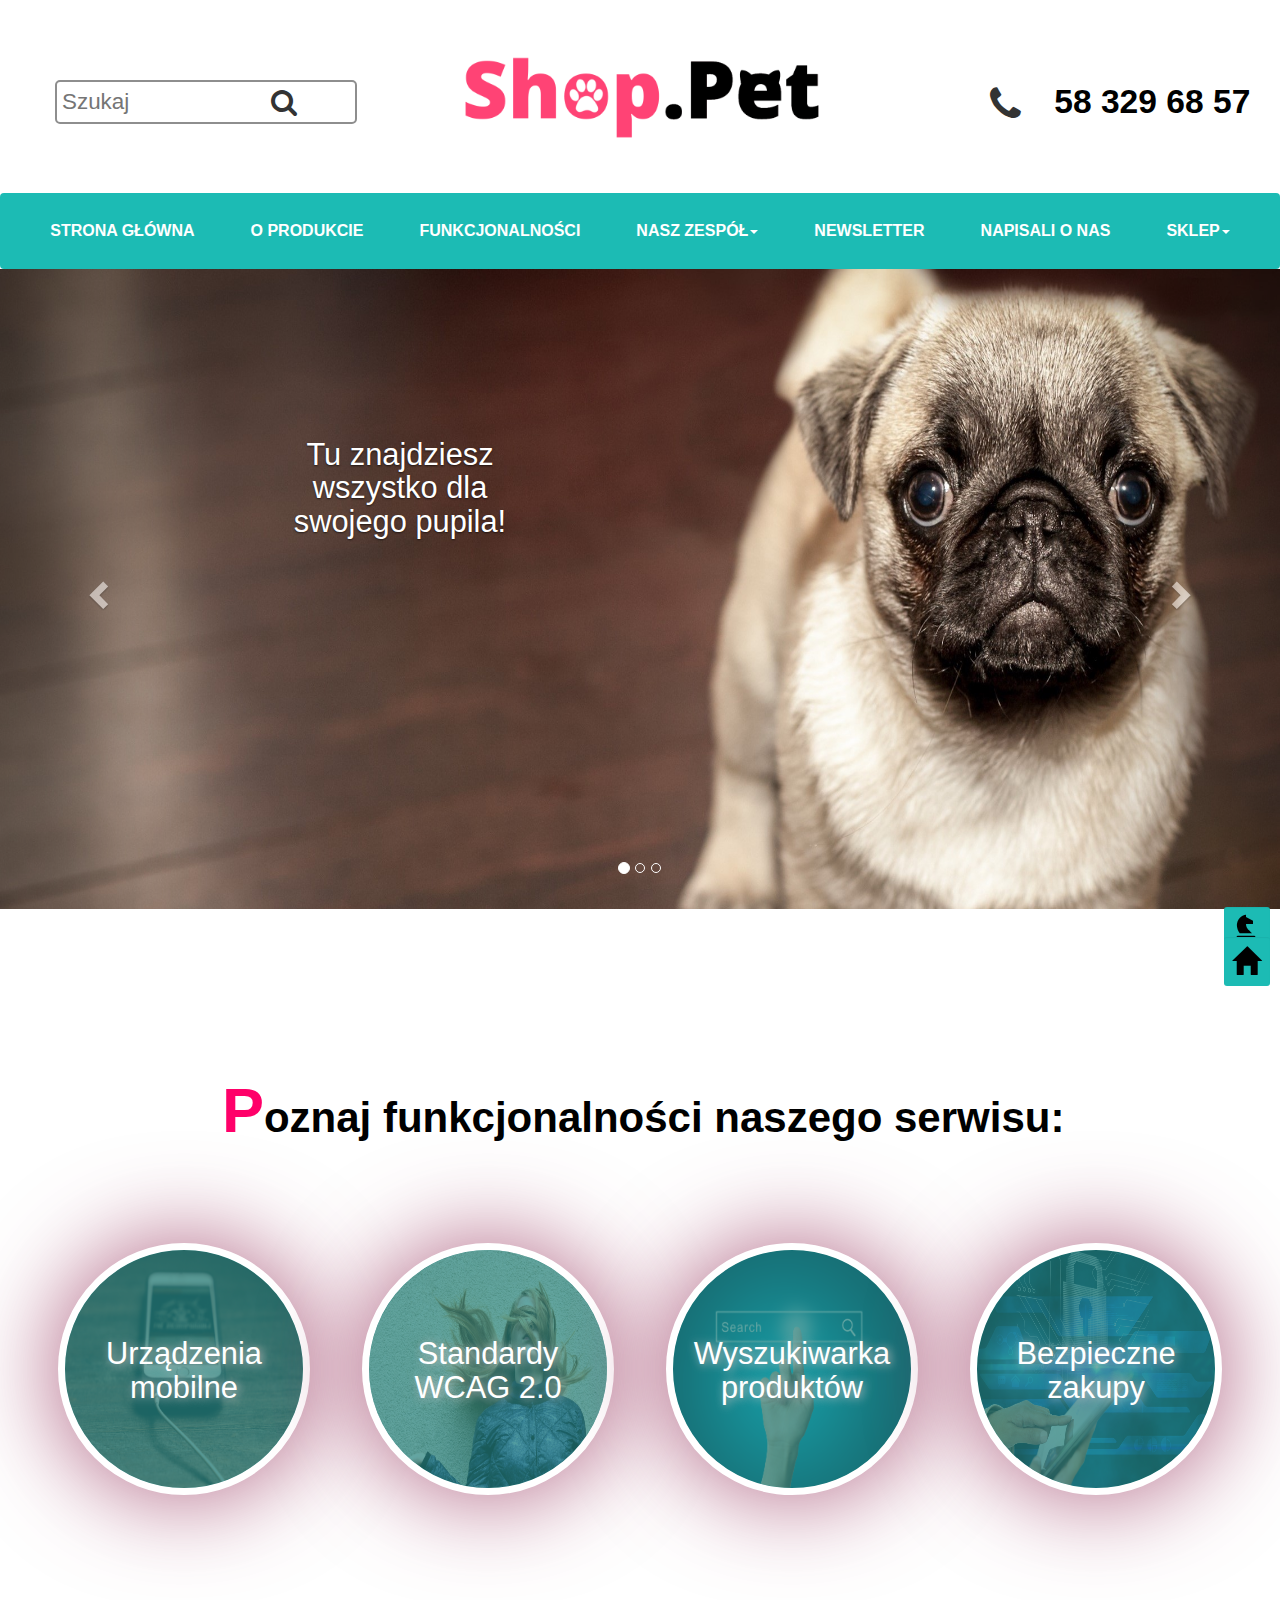
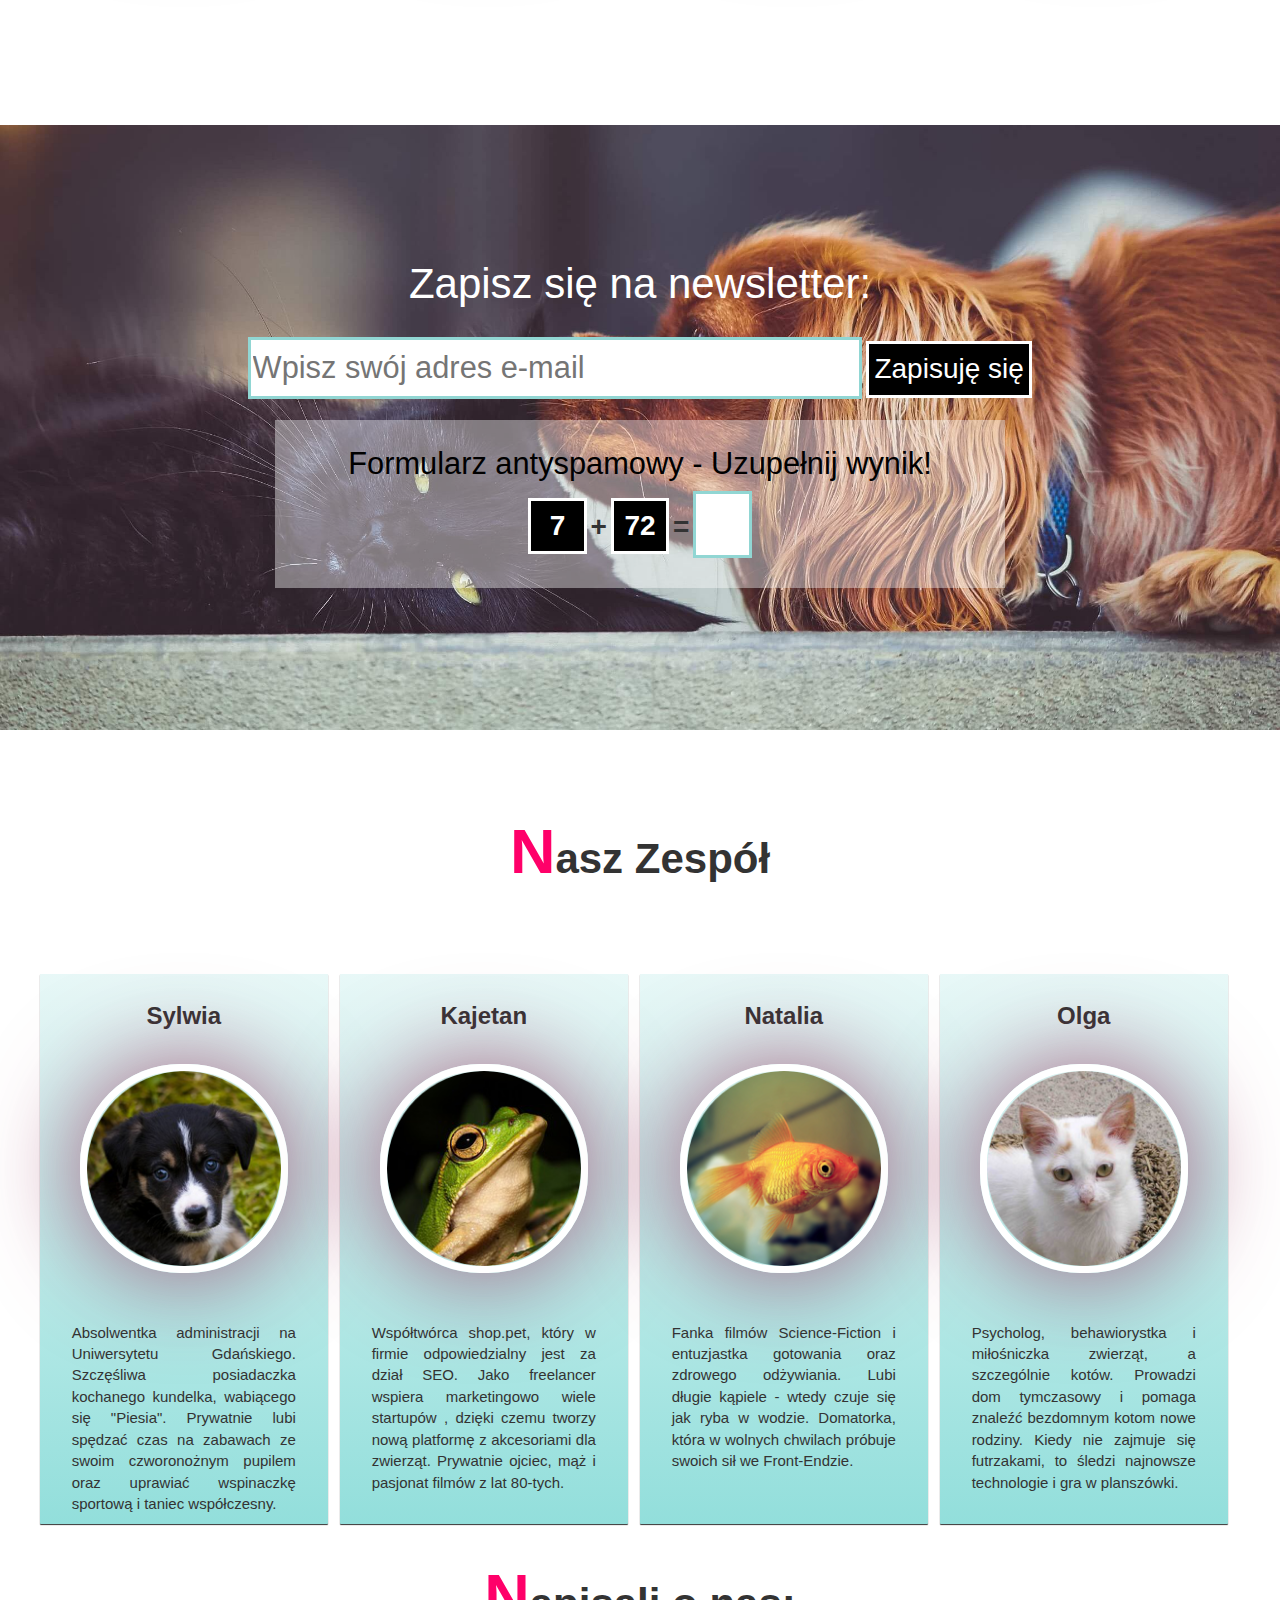
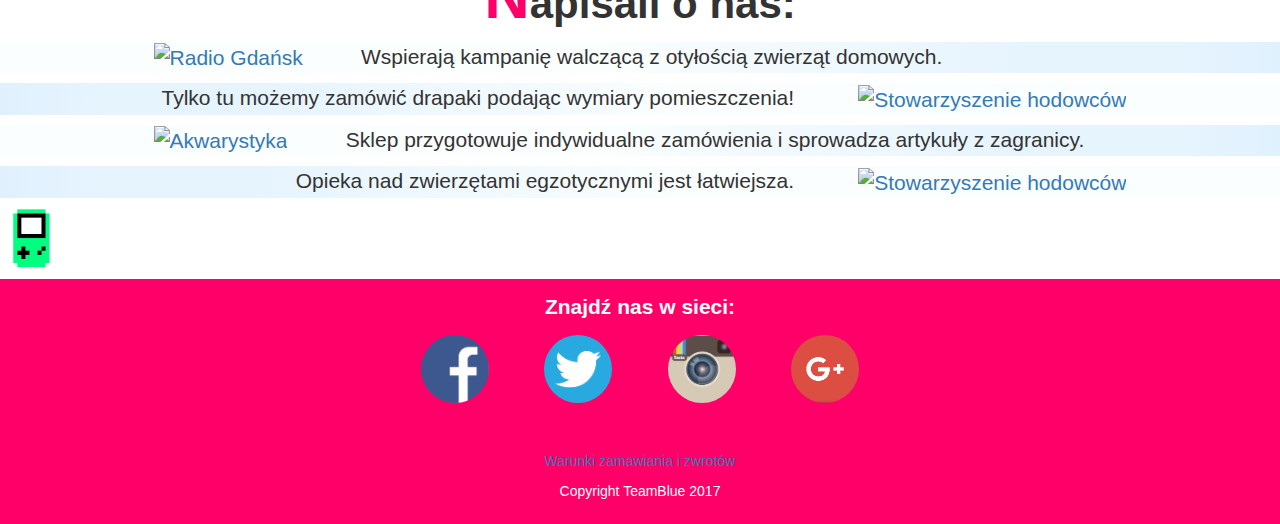
==== index.html @ be46e000 "more about animacja i css" ====
<!DOCTYPE html>
<html lang="pl">
<head>
    <meta charset="UTF-8">
    <title>Shop.pet - Wszystko dla Twojego pupila!</title>

    <link rel="stylesheet" href="https://maxcdn.bootstrapcdn.com/bootstrap/3.3.7/css/bootstrap.min.css" integrity="sha384-BVYiiSIFeK1dGmJRAkycuHAHRg32OmUcww7on3RYdg4Va+PmSTsz/K68vbdEjh4u" crossorigin="anonymous">
    <link rel="stylesheet" type="text/css" href="css/style.css">
        <link rel="stylesheet" type="text/css" href="css/font-awesome.min.css">
    <meta name="viewport" content="width=device-width, initial-scale=1" />
    <link rel="apple-touch-icon-precomposed" href="faviconapple.png">
    <link rel="icon" href="favicon.png">

    <script type="text/javascript" src="js/jquery-3.1.1.js"></script>
    <script type="text/javascript" src="js/main.js"></script>
    <script type="text/javascript" src="js/slide.js"></script>
    <script type="text/javascript" src="js/slide-white.js"></script>
    <!-- <script src="https://ajax.googleapis.com/ajax/libs/jquery/1.12.4/jquery.min.js"></script> !-->
    <script src="https://maxcdn.bootstrapcdn.com/bootstrap/3.3.7/js/bootstrap.min.js" integrity="sha384-Tc5IQib027qvyjSMfHjOMaLkfuWVxZxUPnCJA7l2mCWNIpG9mGCD8wGNIcPD7Txa" crossorigin="anonymous"></script>
    <script src="js/wilk.js"></script>

</head>
<body data-spy="scroll" data-target=".navbar" data-offset="50">




<div class="headerdiv">
    <header>
     <div class="row">
        <div class="container">

                <div class="col-md-3 text-center">



            <form id="custom-search-form">
                <div class="input-append span12">

                    <input type="text" class="search-query mac-style" placeholder="Szukaj">

                    <button type="submit" class="btn"><i class="fa fa-2x fa-search" aria-hidden="true"></i></button>

                </div>
            </form>



                            </div>

               <div class="col-md-6"><a href="#"><img src="04.png" class="img-responsive-logo"></a></div>



               <div class="phonenumber col-md-3 text-center"><i class="fa fa-phone fa-2x" aria-hidden="true"><a href="tel:583296857">58 329 68 57</a></i></div>
         </div>
     </div>

        <nav class="navbar-custom navbar navbar-default navbar-inverse" data-spy="affix" data-offset-top="197">

            <div class="navbar-header">
      <button type="button" class="navbar-toggle collapsed" data-toggle="collapse" data-target="#bs-example-navbar-collapse-1" aria-expanded="false">
        <span class="sr-only">Toggle navigation</span>
        <i class="fa fa-paw fa-2x" aria-hidden="true"></i>
      </button>

    </div>


            <div class="collapse navbar-collapse" id="bs-example-navbar-collapse-1">

                <ul class="nav navbar-nav">
                                <li><a href="index.html">Strona Główna</a></li>
                                <li class="about_us_menu"><a href="#oprodukcie">O Produkcie</a></li>
                                <li class="features_menu"><a href="#features">Funkcjonalności</a></li>
                                <li class="dropdown"><a href="#naszzespol" class="dropdown-toggle" data-toggle="dropdown" role="button" aria-haspopup="true" aria-expanded="false">Nasz Zespół<span class="caret"></span></a>
                                    <ul class="dropdown-menu">
                                        <li><a href="#sylwia">Sylwia</a></li>
                                        <li><a href="#kajetan">Kajetan</a></li>
                                        <li><a href="#natalia">Natalia</a></li>
                                        <li><a href="#olga">Olga</a></li>
                                    </ul>
                                </li>
                                <li class="newsletter_menu"><a href="#newsletter">Newsletter</a></li>
                                <li class="more_about_menu"><a href="#napisalionas">Napisali o nas</a></li>
                                <li class="dropdown" id="shop"><a href="#" class="dropdown-toggle" data-toggle="dropdown" role="button" aria-haspopup="true" aria-expanded="false">Sklep<span class="caret"></span></a>
                                    <ul class="dropdown-menu">
                                        <li><a href="">Psy</a></li>
                                        <li><a href="">Koty</a></li>
                                        <li><a href="">Ryby</a></li>
                                        <li><a href="">Ptaki</a></li>
                                        <li><a href="">Gady</a></li>
                                    </ul>
                                </li>


                </ul>
                </div>

        </nav>
        
    </header>
    </div>

     <main>
       <section id="oprodukcie">
         <div id="carousel-example-generic" class="carousel slide" data-ride="carousel">
             <!-- Indicators -->
             <ol class="carousel-indicators">
                 <li data-target="#carousel-example-generic" data-slide-to="0" class="active"></li>
                 <li data-target="#carousel-example-generic" data-slide-to="1"></li>
                 <li data-target="#carousel-example-generic" data-slide-to="2"></li>
             </ol>

             <!-- Wrapper for slides -->
             <div class="carousel-inner" role="listbox">
                 <div class="item active">
                     <img src="pug-background3.jpg" alt="zdjęcie psa" class="background_image">
                     <div class="carousel-caption">
                         <h2 class="title-short">Tu znajdziesz wszystko dla swojego pupila!</h2>
                     </div>
                 </div>
                 <div class="item">
                     <img src="background_szczeniak2.jpg" alt="zdjęcie szczeniaka" class="background_image">
                     <div class="carousel-caption">
                         <h2 class="title-short">Tu znajdziesz wszystko dla swojego pupila!</h2>
                     </div>
                 </div>
                 <div class="item">
                     <img src="background_cats3.jpg" alt="zdjęcie kota" class="background_image">
                     <div class="carousel-caption">
                         <h2 class="title-short">Tu znajdziesz wszystko dla swojego pupila!</h2>
                     </div>
                 </div>
             </div>

             <!-- Controls -->
             <a class="left carousel-control" href="#carousel-example-generic" role="button" data-slide="prev">
                 <span class="glyphicon glyphicon-chevron-left" aria-hidden="true"></span>
                 <span class="sr-only">Previous</span>
             </a>
             <a class="right carousel-control" href="#carousel-example-generic" role="button" data-slide="next">
                 <span class="glyphicon glyphicon-chevron-right" aria-hidden="true"></span>
                 <span class="sr-only">Next</span>
             </a>
         </div>
       </section>

    <section class="features" id="features">

        <h1>Poznaj funkcjonalności naszego serwisu:</h1>

        <div class="features_container">

            <div class="feature_mobile">
                <img src="mobile.jpg" alt="Urządzenia mobilne" title="Urządzenia mobilne"/>
                <h2> Urządzenia mobilne</h2>
                <i id="icon1" class="fa fa-mobile fa-3" aria-hidden="true"></i>

            </div>

            <div class="feature_wcag">
                <img src="disabled.jpg" alt="Standardy WCAG 2.0" title="Standardy WCAG 2.0"/>
                <h2>Standardy WCAG 2.0</h2>
                <i id="icon2" class="fa fa-blind fa-3" aria-hidden="true"></i>
            </div>

            <div class="feature_search">
                <img src="search.jpg" alt="Wyszukiwarka produktów" title="Wyszukiwarka produktów"/>
                <h2>Wyszukiwarka produktów</h2>
                <i id="icon3" class="fa fa-search fa-3" aria-hidden="true"></i>
            </div>

            <div class="feature_security">
                <img src="security.jpg" alt="Bezpieczne zakupy" title="Bezpieczne zakupy"/>
                <h2>Bezpieczne zakupy</h2>
                <i id="icon4" class="fa fa-lock fa-3" aria-hidden="true"></i>
            </div>

        </div>

    </section>

         <section class="newsletter" id="newsletter">
             <img src="newsletter_bg.jpg" alt="Tło Newslettera - Kot i Pies" title="Tło Newslettera - Kot i Pies"/>
             <form>
                 <h1>Zapisz się na newsletter:</h1>
                 <br />
                 <input id="email" type="email" name="user_email" title="Wpisz swój adres e-mail" placeholder="Wpisz swój adres e-mail" required>
                 <input id="submit" type="submit" value="Zapisuję się">

                 <div class="antibot">
                     <h2>Formularz antyspamowy - Uzupełnij wynik!</h2>
                     <input id="nr1" class="first_number" type="text" name="antibot_number" title="" value="">
                     <span>+</span>
                     <input id="nr2" class="second_number" type="text" name="antibot_number" title="" value="">
                     <span>=</span>
                     <input id="antibot_result" class="final_result" type="text" name="antibot_result" required>

                 </div>
             </form>
         </section>

         <article class="long_about"></article>
         <section class="about_us">
             <div class="container sylwiabox" id="naszzespol">
                 <h1>Nasz Zespół</h1>
                 <div class="sylwia" id="sylwia"><h3>Sylwia</h3>
                     <img src="piesel.png" alt="dog image">
                     <p class="team">Absolwentka administracji na Uniwersytetu Gdańskiego.
                         Szczęśliwa posiadaczka kochanego kundelka, wabiącego się "Piesia".
                         Prywatnie lubi spędzać czas na zabawach ze swoim czworonożnym pupilem oraz
                         uprawiać wspinaczkę sportową i taniec współczesny.</p>
                 </div>
                 <div class="kajetan" id="kajetan"><h3>Kajetan</h3>
                     <img src="zaber.png" alt="frog image">
                     <p class="team">Współtwórca shop.pet, który w firmie odpowiedzialny jest za dział SEO.
                         Jako freelancer wspiera marketingowo wiele startupów , dzięki czemu tworzy nową platformę z akcesoriami dla zwierząt.
                         Prywatnie ojciec, mąż i pasjonat filmów z lat 80-tych.</p>
                 </div>
                 <div class="natalia" id="natalia"><h3>Natalia</h3>
                     <img src="rybel.png" alt="fisz image">
                     <p class="team"> Fanka filmów Science-Fiction i entuzjastka gotowania oraz zdrowego odżywiania.
                         Lubi długie kąpiele - wtedy czuje się jak ryba w wodzie.
                         Domatorka, która w wolnych chwilach próbuje swoich sił we Front-Endzie.</p>
                 </div>
                 <div class="olga" id="olga"><h3>Olga</h3>
                     <img src="kotel.png" alt="cat image">
                     <p class="team">Psycholog, behawiorystka i miłośniczka zwierząt, a szczególnie kotów.
                         Prowadzi dom tymczasowy i pomaga znaleźć bezdomnym kotom nowe rodziny.
                         Kiedy nie zajmuje się futrzakami, to śledzi najnowsze technologie i gra w planszówki.</p>
                 </div>
             </div>
             </section>
         <section class="more_about" id="napisalionas">
                     <h1> Napisali o nas:</h1>
                     <div class="tabela">
                         <p class="dark-table"><a href="https://radiogdansk.pl/index.php/audycje-rg/psie-porady-w-radiu-gdansk.html" >
                                     <img src="http://imageshack.com/a/img921/2772/VCOWiP.png" alt="Radio Gdańsk" height="120" width="240" title="Mówią o nas" /></a>&nbsp;&nbsp;&nbsp;&nbsp;&nbsp;&nbsp;&nbsp;&nbsp;&nbsp;&nbsp;Wspierają kampanię walczącą z otyłością zwierząt domowych.
                         </p>
                             <p class="light-table">
                                 Tylko tu możemy zamówić drapaki podając wymiary pomieszczenia!&nbsp;&nbsp;&nbsp;&nbsp;&nbsp;&nbsp;&nbsp;&nbsp;&nbsp;&nbsp;<a href="https://www.shk.com.pl/" >
                                     <img src="http://imageshack.com/a/img921/8114/Rxt8ok.jpg" alt="Stowarzyszenie hodowców" height="140" width="140" title="Polecają nas"/></a>
                             </p>
                         <p class="dark-table">
                             <a href="http://www.akwarium.info.pl/" >
                                     <img src="http://imageshack.com/a/img924/3351/wa3QXv.jpg" alt="Akwarystyka" height="140" width="140" title="Czekają na nas" /></a>&nbsp;&nbsp;&nbsp;&nbsp;&nbsp;&nbsp;&nbsp;&nbsp;&nbsp;&nbsp;Sklep przygotowuje indywidualne zamówienia i sprowadza artykuły z zagranicy.
                             </p>
                         <p class="light-table">
                             Opieka nad zwierzętami egzotycznymi jest łatwiejsza.&nbsp;&nbsp;&nbsp;&nbsp;&nbsp;&nbsp;&nbsp;&nbsp;&nbsp;&nbsp;<a href="https://www.shk.com.pl/" >
                                     <img src="http://imageshack.com/a/img923/4493/ruXXCI.jpg" alt="Stowarzyszenie hodowców" height="120" width="220" title="Wspierają nas" /></a>
                             </p>
                     </div>
                 </section>

         <a class="gameboy" href="chooseyourpet.html">
             <img  src="gameboy.png"  /></a>
</main>
    <footer>
        <section class="footer">
            <span>Znajdź nas w sieci:</span>
        <p>
                <a href="https://www.facebook.com/infoshareacademy/?fref=ts" >
                    <img class="img-circle" src="facebook.PNG" alt="konto Facebook" height="68" width="68" title="Znajdź nas na Facebooku" /></a>
                <a href="https://twitter.com/infosharepl" >
                    <img class="img-circle" src="twitter%20(2).PNG" alt="konto Twitter" height="68" width="68" title="Znajdź nas na Twitterze" /></a>
                <a href="https://www.instagram.com/infoshareacademy/" >
                    <img class="img-circle" src="instagram.PNG" alt="konto Instagram" height="68" width="68" title="Znajdź nas na Instagramie" /></a>
                <a href="https://www.youtube.com/channel/UC5wCWXYVEXlQ8Fay9UcF7bw" >
                    <img class="img-circle" src="googleplus.png" alt="konto Google +" height="68" width="68" title="Znajdź nas na Google +" /></a>
        </p>

            <p><a href="regulamin-sklepu.pdf">Warunki zamawiania i zwrotów</a></p>
            <p> Copyright TeamBlue 2017</p>


        </section>
    </footer>
<span id="top-link-blocka" class="hidden">
    <a href="game.html" class="well well-sm">
        <i class="glyphicon glyphicon-knight"></i></a>
</span>
<span id="top-link-block" class="hidden">
    <a href="#top" class="well well-sm"  onclick="$('html,body').animate({scrollTop:0},'slow');return false;">
        <i class="glyphicon glyphicon-home"></i></a>
</span>
</body>
</html>
---- css/style.css ----
body {
    background-color: #ffffff;
    font-family: Helvetica Neue,Helvetica,Arial,sans-serif;
}

#top-link-block.affix-top {
    position: absolute; /* allows it to "slide" up into view */
    bottom: -82px; /* negative of the offset - height of link element */
    right: 10px; /* padding from the left side of the window */
}
#top-link-block.affix {
    position: fixed; /* keeps it on the bottom once in view */
    bottom: 78px; /* height of link element */
    right: 10px; /* padding from the left side of the window */
}

#top-link-blocka.affix-top {
    position: absolute; /* allows it to "slide" up into view */
    bottom: -52px; /* negative of the offset - height of link element */
    right: 10px; /* padding from the left side of the window */
}
#top-link-blocka.affix {
    position: fixed; /* keeps it on the bottom once in view */
    bottom: 138px; /* height of link element */
    right: 10px; /* padding from the left side of the window */
}

.well-sm {
    color: black;
    background-color: #1CBBB4;
    border: none;
}

.glyphicon {
    right: 1px;
    top: 4px;
}

.well-sm:hover {
    color: white;
}


/* sekcja header */
.headerdiv{
    max-width: 100%;
    width: 100%;
    margin: 0 auto;
}



img.img-responsive-logo {
    max-height: 140px;
    height: 100%;
    margin: 0px auto;
}

div.phonenumber {
    font-weight: bold;
    margin-top: 65px;
    
}

div.phonenumber i a{
    vertical-align: top;
    font-size: 1.2em;
    font-weight: bold;
    font-family: Helvetica Neue,Helvetica,Arial,sans-serif;
}


.fa-phone a {
    color: #000000;
    margin-left: 1em;
    font-size: 18px;
}

i.fa-phone:before {
    font-size: 1.4em;
}

header{
    margin-top: 20px;
}

.navbar {
    margin: 0 !important;
    z-index: 1000;
}

.navbar-default .navbar-toggle {
	border-color: #FF0069;
}

.navbar-default .navbar-toggle:hover,
.navbar-default .navbar-toggle:focus {
  background-color: #FF0069;
  
}

.navbar-custom {
    background-color:#1CBBB4;
    border: none;
    width: 100%;
    top: 0;
}

.navbar .navbar-nav {
  display: inline-block;
  float: none;
  vertical-align: top;
}

.navbar .navbar-collapse {
  text-align: center;
    padding: 0;
    margin: 0;

}

.navbar-custom .navbar-nav > li > a {
    color: #ffffff;
    font-size: 16px;
    font-weight: bold;
    padding: 1.75em;
    text-transform: uppercase;
}

.navbar-custom .navbar-nav > li > a:hover {
    color: #000000
}

ul.dropdown-menu > li > a {
    color: #ffffff;
    font-weight: bold;
    padding: 1.5em 1.7em;
    text-transform: uppercase;
}


ul.dropdown-menu > li > a:hover {
    background: none;
}

.dropdown-menu {
    background-color: #1CBBB4;
    border: none;
}

    #custom-search-form {
        margin:0;
        margin-top: 60px;
        padding: 0;
	
    }

.search-query {
    font-size: 1.6em;
}

    #custom-search-form .search-query {
	padding: 4px 5px 4px 5px;
        /* IE7-8 doesn't have border-radius, so don't indent the padding */
 
        margin-bottom: 0;
        -webkit-border-radius: 5px;
        -moz-border-radius: 5px;
        border-radius: 5px;
	border: 2px solid #8e8e8e;
        -webkit-transition: width  0.2s ease-in-out;
	-moz-transition:width  0.2s ease-in-out;
	-o-transition: width  0.2s ease-in-out;
	transition: width  0.2s ease-in-out;
	
    }
    
    @media screen and (min-width: 769px) and (max-width: 992px){
	#custom-search-form .search-query{
	    margin-left: 5%;
	}
	div.container{
	    padding-bottom: 5%;
	}
	div.phonenumber {
	    
	    margin-top: 25px;
	    
	}
	
	
    }
    
    @media screen and (max-width: 768px){
	#custom-search-form .search-query{
	    margin-left: 5%;
	}
	div.container{
	    padding-bottom: 5%;
	}
	div.phonenumber {
	    
	    margin-top: 25px;
	    
	}
        .navbar-default .navbar-nav .open .dropdown-menu>li>a {
            color: #ffffff;
        }

        .navbar-default .navbar-nav>.open>a,
        .navbar-default .navbar-nav>.open>a:focus,
        .navbar-default .navbar-nav>.open>a:hover {
            background-color: #1CBBB4;
            color: #000000;
        }

	
    }

@media screen and (min-width: 993px) and (max-width: 1199px) {

    .span12 {
        width: 220px;
    }

}

@media screen and (min-width: 769px) {
    .dropdown:hover .dropdown-menu {
        display: block;
        margin-top: 0;
    }

    .navbar-default .navbar-nav>.open>a,
    .navbar-default .navbar-nav>.open>a:focus,
    .navbar-default .navbar-nav>.open>a:hover {
        background-color: #1CBBB4;
        color: #000000;
    }
}

.input-append  {
    margin-left: 40px;
}

#custom-search-form button {
        border: 0;
        background: none;
        /** belows styles are working good */
        padding: 2px 5px 8px 5px;
        margin-top: 2px;
        position: relative;
        left: -41px;
        /* IE7-8 doesn't have border-radius, so don't indent the padding */
        margin-bottom: 2px;
        -webkit-border-radius: 3px;
        -moz-border-radius: 3px;
        border-radius: 3px;
	
    }
 
    .search-query:focus + button {
        z-index: 3;   
    }   
    .search-query:focus{
        width: 240px;
        outline: none;
    }

@media screen and (min-width: 992px) and (max-width: 1512px) {

    #custom-search-form button {
        left: 86px;
        bottom: 36px;
    }
}

@media screen and (max-width: 992px)  {

    header {
        margin-top: 0;
    }

    div.phonenumber {
        margin-bottom: 25px;
    }
}

@media screen and (min-width: 200px) and (max-width: 1200px) {

    i.fa-phone:before {
        font-size: 1.2em;
    }

    div.phonenumber i a {
        font-size: 1em;
    }

     .search-query {
         height: 1.5em;
         width: 210px;
    }

    .search-query:focus {
        height: 1.5em;
        width: 210px;
    }

    img.img-responsive-logo {
       max-width: 100%;
       height: 100%;
    }

}


@media screen and (min-width: 1200px) and (max-width: 1512px) {

    #custom-search-form button {
        left: 104px;
        bottom: 40px;
    }
}

/* poczatek sekcji short _about*/

.carousel{
    display: block;
    margin-top: auto;
    max-height: 640px;
   max-width: 100%;

}
.background_image{
    background-repeat: no-repeat;
    background-size: cover;
    background-position: center;
    max-height: 100%;
    height: 640px;
    width: 1800px;
    max-width: 100%;

}
.carousel-inner>.item>a>img, .carousel-inner>.item>img, .img-responsive, .thumbnail a>img, .thumbnail>img {
    height: 640px;
    max-height: 100%;
    width: 100%;
}

h2.title-short {
    font-family: "Trebuchet MS", Helvetica, sans-serif;
    font-style: normal;
    font-size: 2.2em;
    color: white;
    text-align: center;
    padding-right: 480px;
    margin-top: 0;
    margin-bottom: 320px;
    padding-top: 150px;
}

@media screen and (min-width: 800px) and (max-width: 1199px) {


    .carousel-inner>.item>a>img, .carousel-inner>.item>img, .img-responsive, .thumbnail a>img, .thumbnail>img {
        height: 400px;
      /*  max-height: 100%;
        width: 100%; */
    }
    h2.title-short {
        font-size: 2.2em;
        padding-right: 260px;
        margin-bottom: 180px;
    }
}

@media screen and (max-width: 799px){
    .carousel-inner>.item>a>img, .carousel-inner>.item>img, .img-responsive, .thumbnail a>img, .thumbnail>img {
        height: 300px;
    }

    h2.title-short {
        font-size: 1.6em;
        padding-right: 160px;
        margin-bottom: 120px;
    }
}

@media screen and (max-width: 480px){

    h2.title-short {
        font-size: 1.5em;
        margin-bottom: 80px;
    }
}


/* koniec sekcji  short_about */


/* CSS do klasy features */

.features {
    font-family: "Helvetica Neue",Helvetica,Arial,sans-serif;
    padding-top: 4em;
    margin: 2em 0;
    height: 760px;
}

.features_container {
    display: flex;
    flex-wrap: wrap;
    flex-direction: row;
    justify-content: center;
    align-items: center;
    margin: 2em auto;
    max-width: 95%;
    height: 19em;
}

.features h1 {
    color: black;
    text-align: center;
    font-size: 3em;
    padding: 1.5em;
    font-weight: bold;
    margin-left: 0.15em;
}

.features h2 {
    font-size: 2.2em;
    text-align: center;
    position: absolute;
    bottom: 2.4em;
    color: white;
    text-shadow: rgb(199, 197, 197) 2px 1px 10px;
    font-weight: 100;
}

#icon1, #icon2, #icon3, #icon4 {
    font-size: 8em;
    text-align: center;
    color: white;
    display: none;
    text-shadow: rgb(199, 197, 197) 2px 1px 10px;
    font-weight: 100;
    position: absolute;
    bottom: 0.65em;
}

#icon1 {
    left: 0.98em;
}

#icon2 {
    left: 0.85em;
}

#icon3 {
    left: 0.72em;
}

#icon4 {
    left: 0.85em;
}


.features > h1::first-letter {
    font-size: 150%;
    color: #FF0069;
}

.feature_mobile, .feature_wcag, .feature_search, .feature_security {
    position: relative;
    margin: 0 auto;
    text-align: center;
    width: 18em;
    height: 18em;
    background-color: #217f7b;
    border-radius: 50%;
    box-shadow: 0 0 93px 6px rgba(150, 48, 90,0.7);
    border: 0.5em solid white;
    overflow: hidden;
}

.js {
    position: relative;
    margin: 0 auto;
    text-align: center;
    width: 18em;
    height: 18em;
    background-color: #217f7b;
    border-radius: 50%;
    box-shadow: 0 0 93px 6px rgba(150, 48, 90,0.7);
    border: 0.5em solid white;
    overflow: hidden;
}

.features_container img {
    width: 17em;
    height: 17em;
    background-size: cover;
    background-position: center;
    background-repeat: no-repeat;
    border-radius: 50%;
    filter: opacity(30%);
}

@media screen and (max-width: 1092px) {

    .feature_mobile, .feature_wcag, .feature_search, .feature_security {
        margin: 2%;
    }

    .features {
        padding-top: 0.5em;
        margin: 1em 0;
    }

    .features h1 {
        padding: 0.5em;
        margin: 0;
    }
}

@media screen and (max-width: 620px) {

    .feature_mobile, .feature_wcag, .feature_search, .feature_security {
        width: 13em;
        height: 13em;
    }

    .features h1 {
        font-size: 1.8em;
    }

    .features h2 {
        font-size: 1.6em;
    }

    .features_container img {
        width: 12em;
        height: 12em;
    }

    .features {
        height: 560px;
    }

}

@media screen and (max-width: 450px) {

    .feature_mobile, .feature_wcag, .feature_search, .feature_security {
        width: 11em;
        height: 11em;
    }

    .features h1 {
        font-size: 1.8em;
    }

    .features h2 {
        font-size: 1.3em;
    }

    .features_container img {
        width: 10em;
        height: 10em;
    }

    .features {
        height: 460px;
    }

    .features_container {
        display: flex;
        flex-wrap: wrap;
        flex-direction: row;
        justify-content: center;
        align-items: center;
        margin: 0.5em auto;
        max-width: 98%;
        height: 16em;
    }

}


/* Koniec CSS do klasy features */

/* Początek sekcji o zespole*/

div.container {
    display: block;
    padding-bottom: 2%;
    width: 100%;
    max-width: 1400px;
    overflow: hidden;
    background-color: white;
    font-family:Helvetica Neue,Helvetica,Arial,sans-serif;
    text-align: center;
}
div.sylwia {
    background:linear-gradient(
            rgba(28, 187, 180, 0.1),
            rgba(28, 187, 180, 0.48));
    box-shadow: 0 1px 1px;
    border-radius: 1px;
    float: left;
    margin-left: 2%;
    margin-right: 1%;
    width:23%;
    height:550px;

}

div.kajetan {
    background:linear-gradient(
            rgba(28, 187, 180, 0.1),
            rgba(28, 187, 180, 0.48));
    box-shadow: 0 1px 1px;
    border-radius: 1px;
    float: left;
    margin-right: 1%;
    width:23%;
    height:550px;
}
div.natalia {
    background:linear-gradient(
            rgba(28, 187, 180, 0.1),
            rgba(28, 187, 180, 0.48));
    box-shadow: 0 1px 1px;
    border-radius: 1px;
    margin-right: 1%;
    float: left;
    width:23%;
    height:550px;
}
div.olga {
    background:linear-gradient(
            rgba(28, 187, 180, 0.1),
            rgba(28, 187, 180, 0.48));
    box-shadow: 0 1px 1px;
    border-radius: 1px;
    margin-right: 1%;
    float: left;
    width:23%;
    height:550px;
}

div.sylwiabox > h1 {
    font-size: 3em;
    font-style: normal;
    font-weight: bold;
    margin: 3%;
    padding: 4%;
}

div.sylwiabox > h1::first-letter {
    font-size: 150%;
    color: #FF0069;
}

div.sylwiabox p {
    margin: 15%  3% 10%;
    font-style: normal;
    font-size: 15px;
    font-weight: inherit;
    text-align: justify;
    padding: 0 8% 0 8%;
}
div.sylwiabox img {
    height: 100%;
    max-height: 209px;
    width: 100%;
    max-width: 208px;
    border-radius: 100px;
    box-shadow: 0 0 93px 5px rgba(150, 48, 90,0.7);
    border: 0.5em solid white;
    margin: 2%;
}
section.about_us h3 {
   font-weight: bold;
    margin: 10%;
}
@media screen and (min-width: 800px) and (max-width: 1199px) {
    div.sylwia, div.natalia {
        float: left;
        margin: 2%;
        width: 46%;
    }
    div.kajetan, div.olga {

        float: right;
        margin: 2%;
        width: 46%;
    }
    section.about_us h3 {
        margin: 8%;
    }
    div.sylwiabox p {
        margin: 10% 3% 10%;
    }
}
@media screen and (max-width: 799px ) {
    div.sylwia, div.olga, div.natalia, div.kajetan {
        margin-left: 0;
        float: none;
        width: 100%;
    }
    section.about_us h3 {
        padding-top: 10%;
    }
    div.sylwiabox p {
        margin: 6% 3% 5%
    }
}
/* Koniec sekci  o zespole*/

.more_about {
    text-align: center;
    table-layout: auto; width: 100%;
    font-family: "Helvetica Neue","Helvetica,Arial",sans-serif;
    font-size: 1.5em;
    margin-top: 5%
    padding: 0 8% 0 8%;
}

.more_about h1 {
    font-size: 42px;
    font-style: normal;
    font-weight: bold;
    margin-top: 1%;
    display: block;
    padding: 0 8% 0 8%;
}


.more_about > h1::first-letter {
    font-size: 150%;
    color: #FF0069;
}

.tabela {
    font-family: "Helvetica Neue","Helvetica,Arial",sans-serif;
    width: 100%
    margin-top: 1%;
    /*padding: 0 10% 0 10%;*/
}

.dark-table {
    background: linear-gradient(to right, #fafefe 47%,#e6f4fe 80%,#e6f4fe 86%,#e6f4fe 92%,#e0f1fe 100%,#dbf0ff 100%,#e0f1fe 100%);
    text-align: left;
    padding-left: 12%;
    padding-right: 12%;
    width: 100%
}
.light-table {
    background: linear-gradient(to right, #e0f1fe 0%,#dbf0ff 0%,#e0f1fe 0%,#e6f4fe 8%,#e6f4fe 14%,#e6f4fe 20%,#fafefe 53%);
    text-align: right;
    padding-right: 12%;
    padding-left: 12%;
    width: 100%
}

.come-in-r {
    transform: translateX(-2500px);
    animation: come-in 3s ease forwards;
}
.come-in-r:nth-child(odd) {
    animation-duration: 3s;
}

.come-in-l {
    transform: translateX(2500px);
    animation: come-in 3s ease forwards;
}
.come-in-l:nth-child(odd) {
    animation-duration: 3s;
}

.already-visible {
    transform: translateY(0);
    animation: none;
}

@keyframes come-in {
    to { transform: translateY(0); }
}

.footer {
    background: #FF0069;
    font-family: "Helvetica Neue","Helvetica,Arial",sans-serif;
    color: white;
    text-align: center;
    padding-top: 1%;
    padding-bottom: 1%;
    margin-top: 1%;
    margin-bottom: 0%;
    width: 100%
}
.footer span{
    font-size: 1.5em;
    text-align: center;
}
.img-circle {
    border-radius: 50%;
    margin-right: 2%;
    margin-left: 2%;
    margin-top: 1%;
    margin-bottom: 3%;
}

.gameboy img {
    height: 59px;
    width: 37px;
    margin-left: 1%;

}

/* CSS do sekcji newsletter */

.newsletter {
    position: relative;
    margin: 0 auto;
    font-family: "Helvetica Neue",Helvetica,Arial,sans-serif;
    width: 100%;

}

.newsletter img{
    display: block;
    margin: 0 auto;
    width: 100%;
    min-height: 300px;
}

.newsletter form {
    text-align: center;
    position: absolute;
    display: inline-block;
    padding-left: 10%;
    padding-right: 10%;
    width: 100%;
    height: 30%;
    bottom: 24vw;
    background-color: rgba(250, 250, 250, 0);
}

.newsletter input {
    height: 2em;
    display: inline-block;
    width: 60%;
}

.newsletter h1 {
    text-align: center;
    color: white;
    font-size: 3em;
}

.newsletter h2 {
    text-align: center;
    color: black;
    font-size: 2.2em;
}

.newsletter input#submit {
    font-size: 2em;
    background-color: black;
    border: 3px solid white;
    color: white;
    text-align: center;
    display: inline-block;
    padding: 0.2em;
    width: auto;
    height: auto;
    outline: none;
}

.newsletter input#email {
    font-size: 2.2em;
    border: 3px solid #91d6d3 ;
}

.newsletter input#email:focus {
    box-shadow: 0 0 15px #FF0069 ;
    border: 3px solid #FF0069 ;
    outline: none;
}

.antibot {
    background-color: rgba(255,255,255, 0.4);
    height: 12em;
    width: 71.2%;
    margin: 0 auto;
    margin-top: 1.5em;
    padding: 0.5em 0;
}

.antibot input[type=text] {
    font-family: Helvetica Neue,Helvetica,Arial,sans-serif;
    font-size: 2em;
    font-weight: bold;
    text-align: center;
    border: 3px solid white;
    width: 8%;
    outline: none;
    color: white;
    background-color: black;
}

.antibot input#antibot_result {
    font-size: 2.4em;
    border: 3px solid #91d6d3;
    color: black;
    background-color: white;
}

.antibot input#antibot_result:focus {
    box-shadow: 0 0 15px #FF0069 ;
    border: 3px solid #FF0069 ;
    outline: none;
    color: black;
    background-color: white;
}

span {
    font-weight: bold;
    font-size: 2em;
}

@media screen and (max-width: 1092px) {

    .newsletter form {
        bottom: 25vw;
    }

    .antibot {
        width: 80.2%;
    }
}

@media screen and (max-width: 992px) {

    .newsletter img {
      padding: 2% 0;
    }

    .newsletter form {
        width: 100%;
        padding: 0;
        bottom: 26vw;
    }

    .newsletter input {
        height: 1.6em;
    }

    .newsletter h1 {
        font-size: 2.6em;
    }

    .newsletter h2 {
        font-size: 1.8em;
    }

    .newsletter input#submit {
        font-size: 1.6em;
    }

    .newsletter input#email {
        font-size: 1.8em;
    }

    .antibot input[type=text] {
        font-size: 1.6em;
    }

    .antibot input#antibot_result {
        font-size: 2em;
    }

    span {
        font-weight: bold;
        font-size: 1.6em;
    }

    .antibot {
        height: 10em;
    }
}

@media screen and (max-width: 820px) {

    .newsletter form {
        width: 100%;
        padding: 0 2%;
        bottom: 30vw;
    }

    .newsletter h1 {
        font-size: 2.2em;
    }

}

@media screen and (max-width: 730px) {

    .newsletter img {
        padding: 2% 0;
    }

    .newsletter form {
        width: 100%;
        padding: 0;
        bottom: 29vw;
    }

    .newsletter input {
        height: 1.4em;
    }

    .newsletter h1 {
        font-size: 1.8em;
    }

    .newsletter h2 {
        font-size: 1.4em;
    }

    .newsletter input#submit {
        font-size: 1.4em;
    }

    .newsletter input#email {
        font-size: 1.6em;
    }

    .antibot input[type=text] {
        font-size: 1.4em;
    }

    .antibot input#antibot_result {
        font-size: 1.8em;
    }

    span {
        font-weight: bold;
        font-size: 1.4em;
    }

    .antibot {
        height: 8em;
    }
}

@media screen and (max-width: 660px) {

    .newsletter form {
        bottom: 30vw;
    }

}

@media screen and (max-width: 620px) {

    .newsletter form {
        height: 40%;
        bottom: 28vw;
    }
}

@media screen and (max-width: 560px) {

    .newsletter form {
        height: 40%;
        bottom: 28vw;
    }

    .antibot {
        height: 7em;
    }

    .antibot input[type=text] {
        font-size: 1.2em;
    }

    .antibot input#antibot_result {
        font-size: 1.4em;
    }
}

@media screen and (max-width: 560px) {

    .newsletter form {
        bottom: 30vw;
    }

}

@media screen and (max-width: 500px) {

    .newsletter form {
        bottom: 32vw;
    }

    .antibot {
        height: 7em;
    }

    .antibot input[type=text] {
        font-size: 1.2em;
    }

    .antibot input#antibot_result {
        font-size: 1.4em;
    }

    .newsletter h2 {
        font-size: 1.3em;
    }
}

@media screen and (max-width: 460px) {

    .newsletter form {
        height: 40%;
        bottom: 36.5vw;
    }

    .antibot {
        height: 8em;
    }

}

@media screen and (max-width: 420px) {

    .newsletter form {
        height: 40%;
        bottom: 40vw;
    }

    .antibot {
        height: 8em;
    }

}

@media screen and (max-width: 390px) {

    .newsletter form {
        height: 40%;
        bottom: 45vw;
    }

}

/* Koniec CSS do sekcji newsletter */
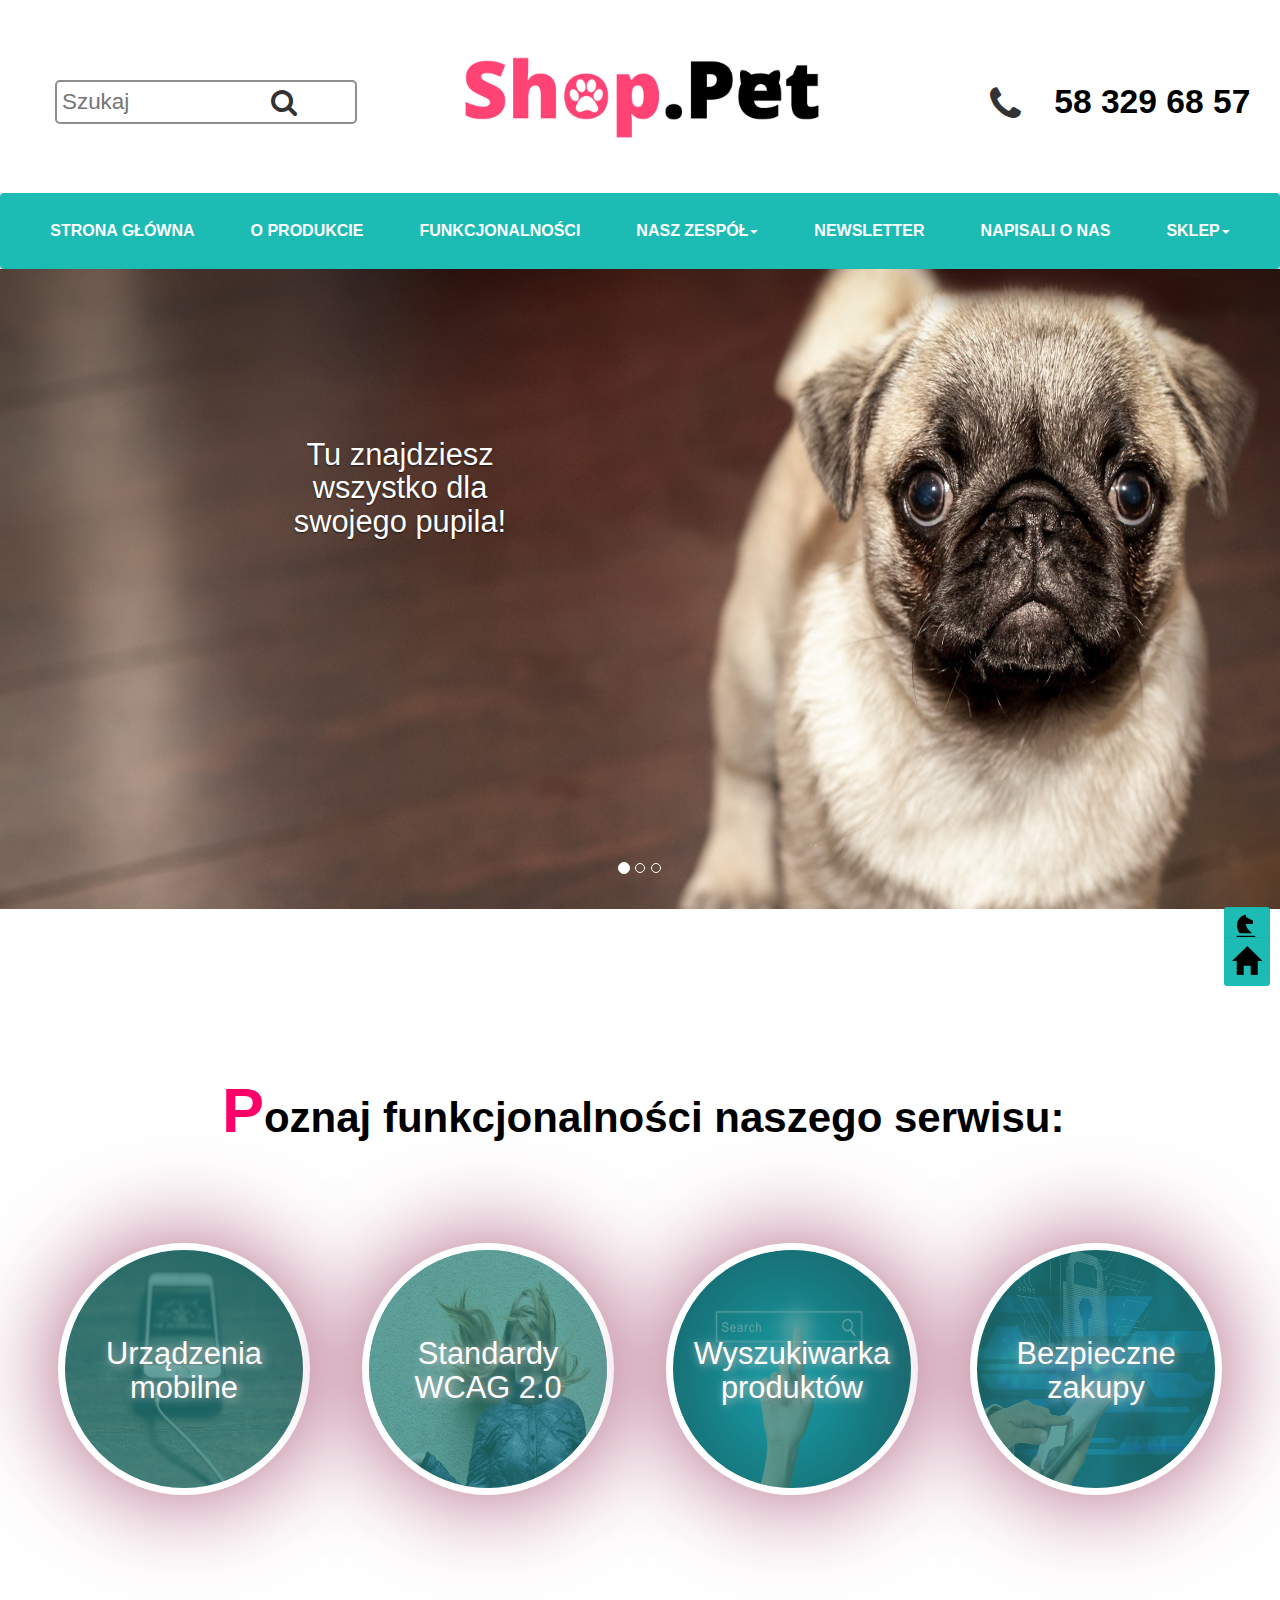
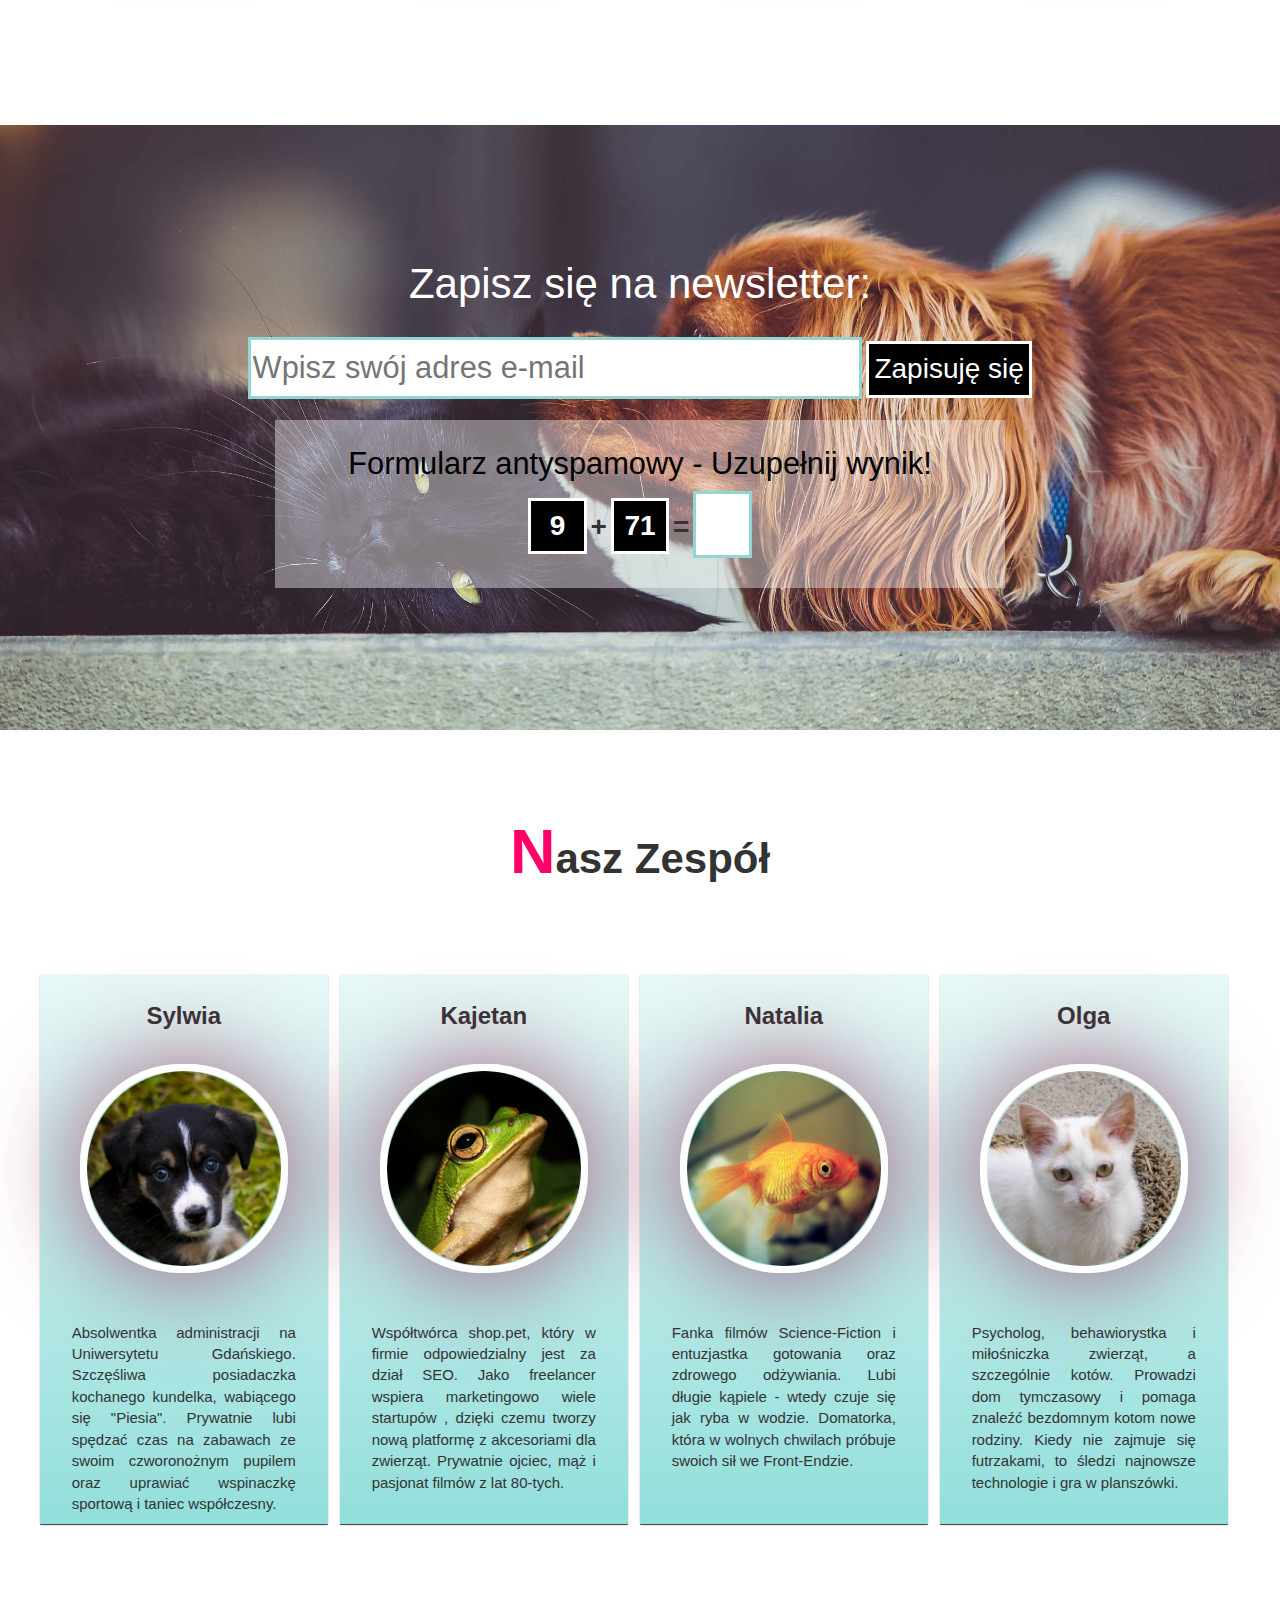
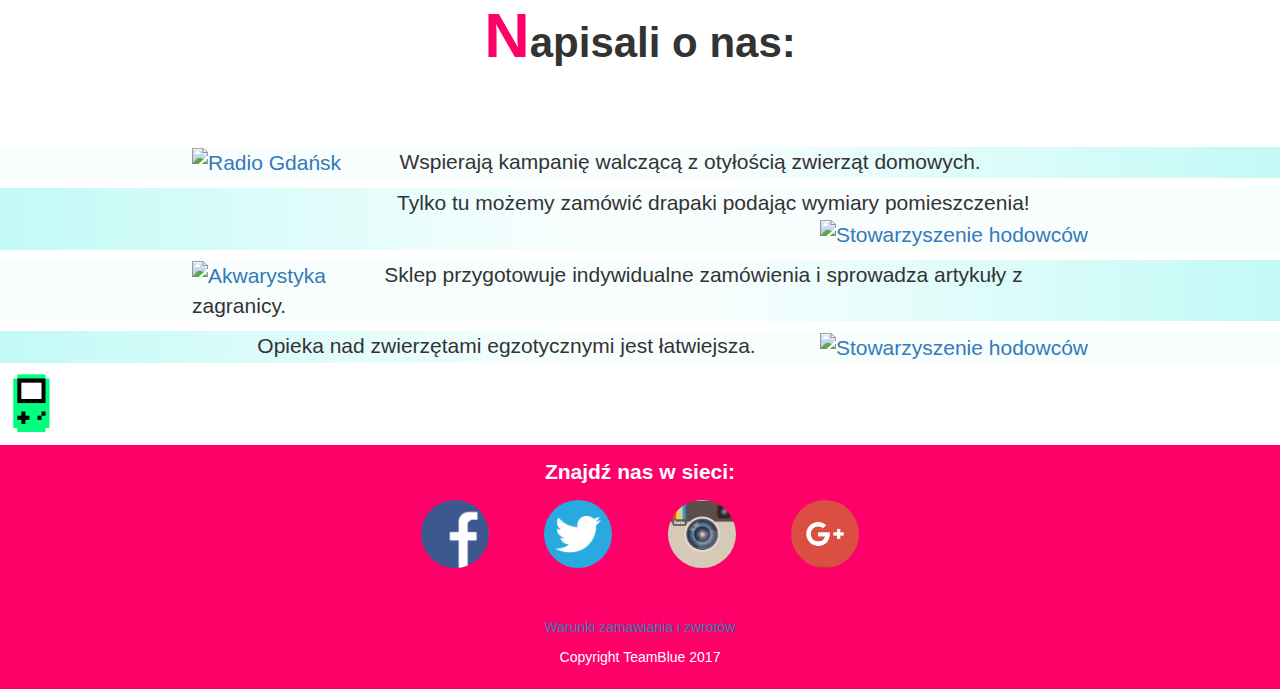
==== commit 10fdc1e6: "wykomentowanie nie potrzebych strzałek w caruzeli" ====
--- a/index.html
+++ b/index.html
@@ -135,14 +135,14 @@
              </div>
 
              <!-- Controls -->
-             <a class="left carousel-control" href="#carousel-example-generic" role="button" data-slide="prev">
+            <!-- <a class="left carousel-control" href="#carousel-example-generic" role="button" data-slide="prev">
                  <span class="glyphicon glyphicon-chevron-left" aria-hidden="true"></span>
                  <span class="sr-only">Previous</span>
              </a>
              <a class="right carousel-control" href="#carousel-example-generic" role="button" data-slide="next">
                  <span class="glyphicon glyphicon-chevron-right" aria-hidden="true"></span>
                  <span class="sr-only">Next</span>
-             </a>
+             </a> -->
          </div>
        </section>
 
--- a/css/style.css
+++ b/css/style.css
@@ -723,17 +723,16 @@
     table-layout: auto; width: 100%;
     font-family: "Helvetica Neue","Helvetica,Arial",sans-serif;
     font-size: 1.5em;
-    margin-top: 5%
-    padding: 0 8% 0 8%;
+    /*padding: 0 8% 0 8%;*/
 }
 
 .more_about h1 {
     font-size: 42px;
     font-style: normal;
     font-weight: bold;
-    margin-top: 1%;
+    margin: 4% 0;
     display: block;
-    padding: 0 8% 0 8%;
+    padding: 0 8% 2% 8%;
 }
 
 
@@ -744,24 +743,24 @@
 
 .tabela {
     font-family: "Helvetica Neue","Helvetica,Arial",sans-serif;
-    width: 100%
+    width: 100%;
     margin-top: 1%;
     /*padding: 0 10% 0 10%;*/
 }
 
 .dark-table {
-    background: linear-gradient(to right, #fafefe 47%,#e6f4fe 80%,#e6f4fe 86%,#e6f4fe 92%,#e0f1fe 100%,#dbf0ff 100%,#e0f1fe 100%);
+    background: linear-gradient(to right, #f8fefe 55%,#c2faf6 100%);
     text-align: left;
-    padding-left: 12%;
-    padding-right: 12%;
-    width: 100%
+    padding-left: 15%;
+    padding-right: 15%;
+    width: 100%;
 }
 .light-table {
-    background: linear-gradient(to right, #e0f1fe 0%,#dbf0ff 0%,#e0f1fe 0%,#e6f4fe 8%,#e6f4fe 14%,#e6f4fe 20%,#fafefe 53%);
+    background: linear-gradient(to right, #c2faf6 0%,#f8fefe 45%);
     text-align: right;
-    padding-right: 12%;
-    padding-left: 12%;
-    width: 100%
+    padding-right: 15%;
+    padding-left: 15%;
+    width: 100%;
 }
 
 .come-in-r {
@@ -818,6 +817,7 @@
     margin-left: 1%;
 
 }
+
 
 /* CSS do sekcji newsletter */
 
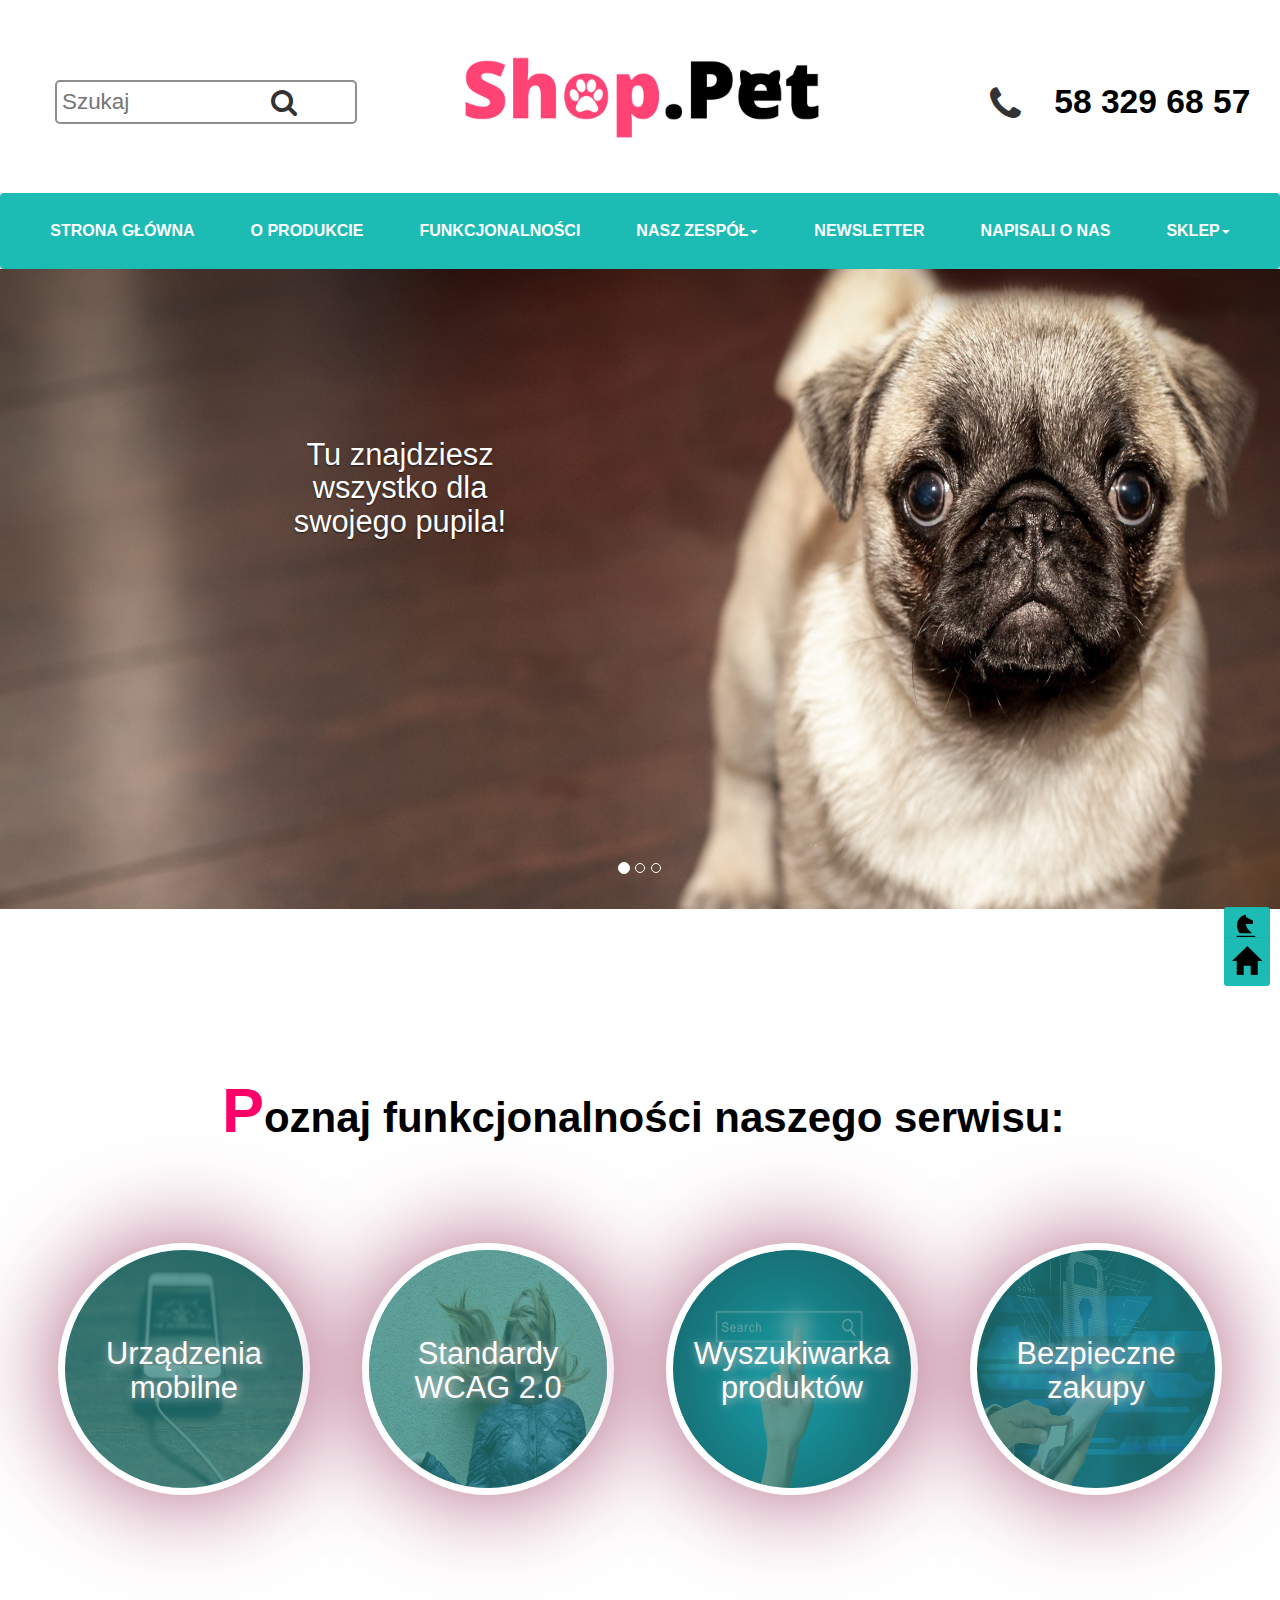
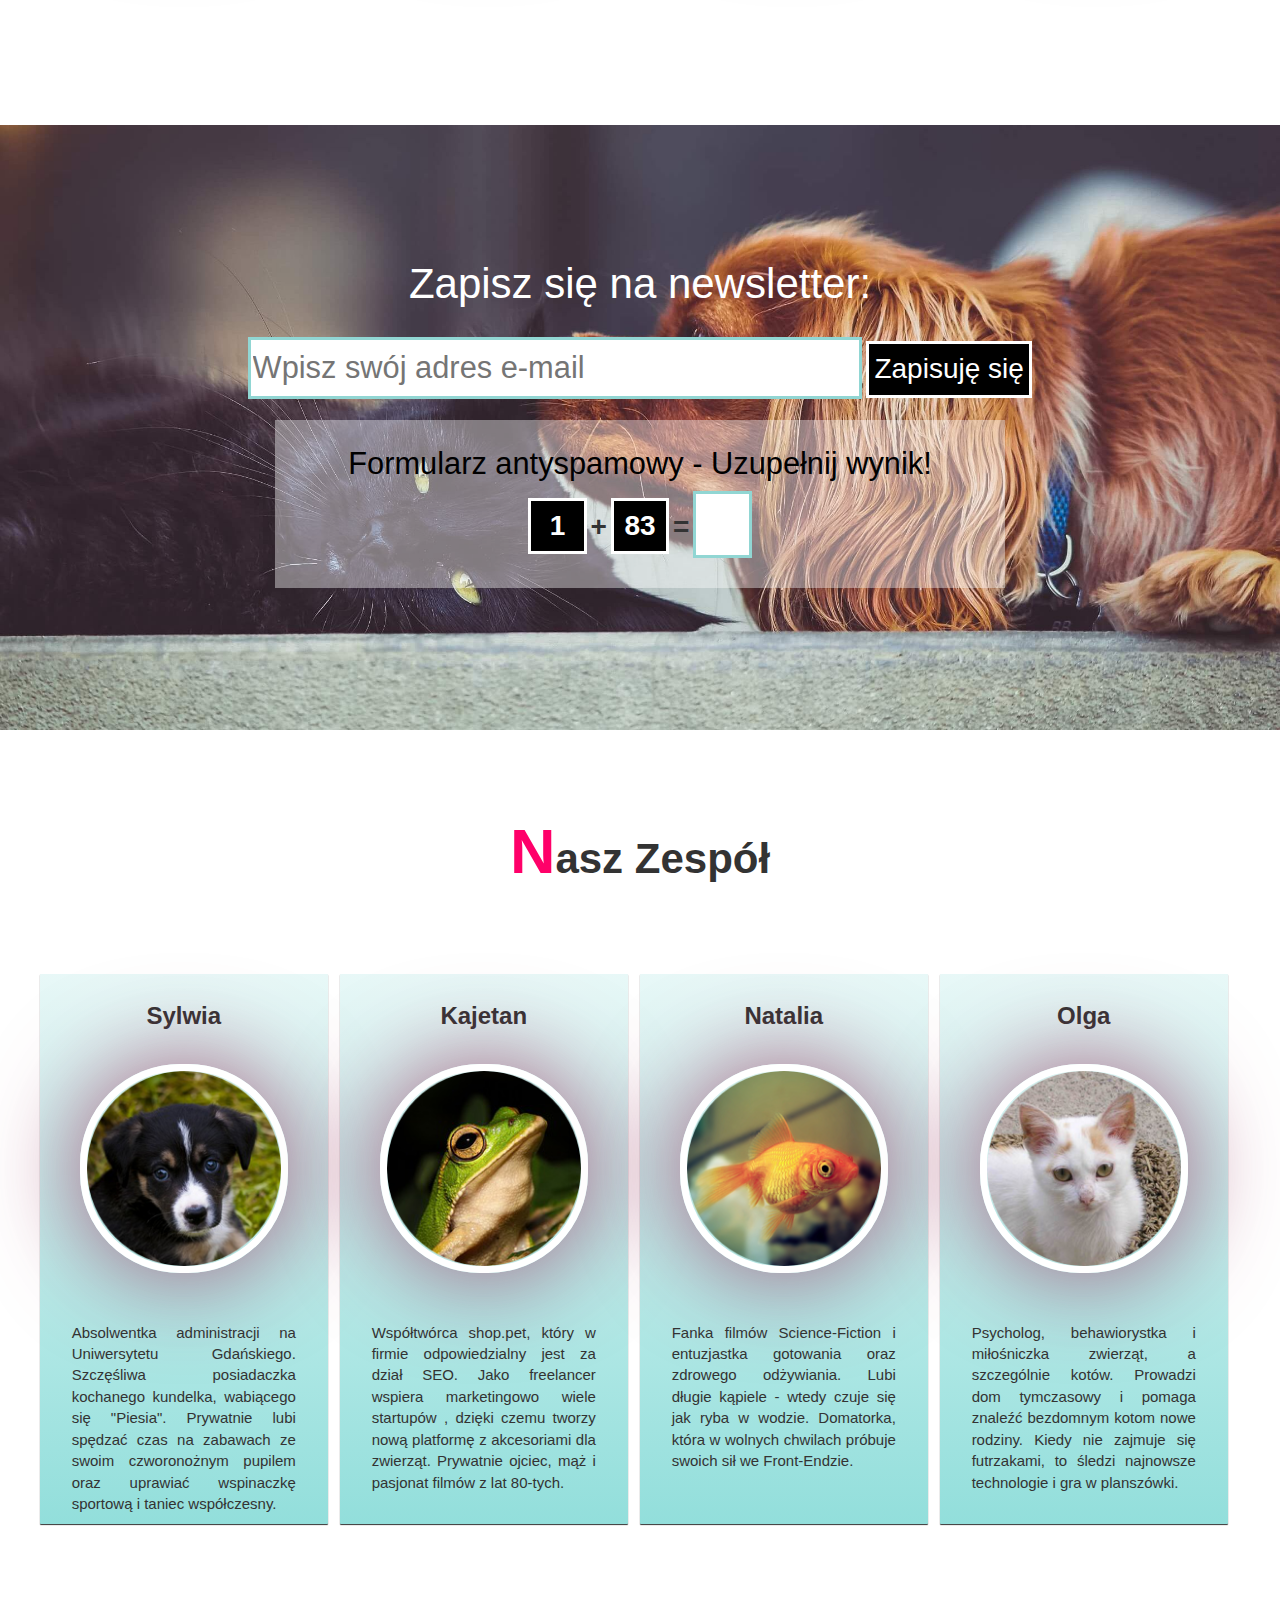
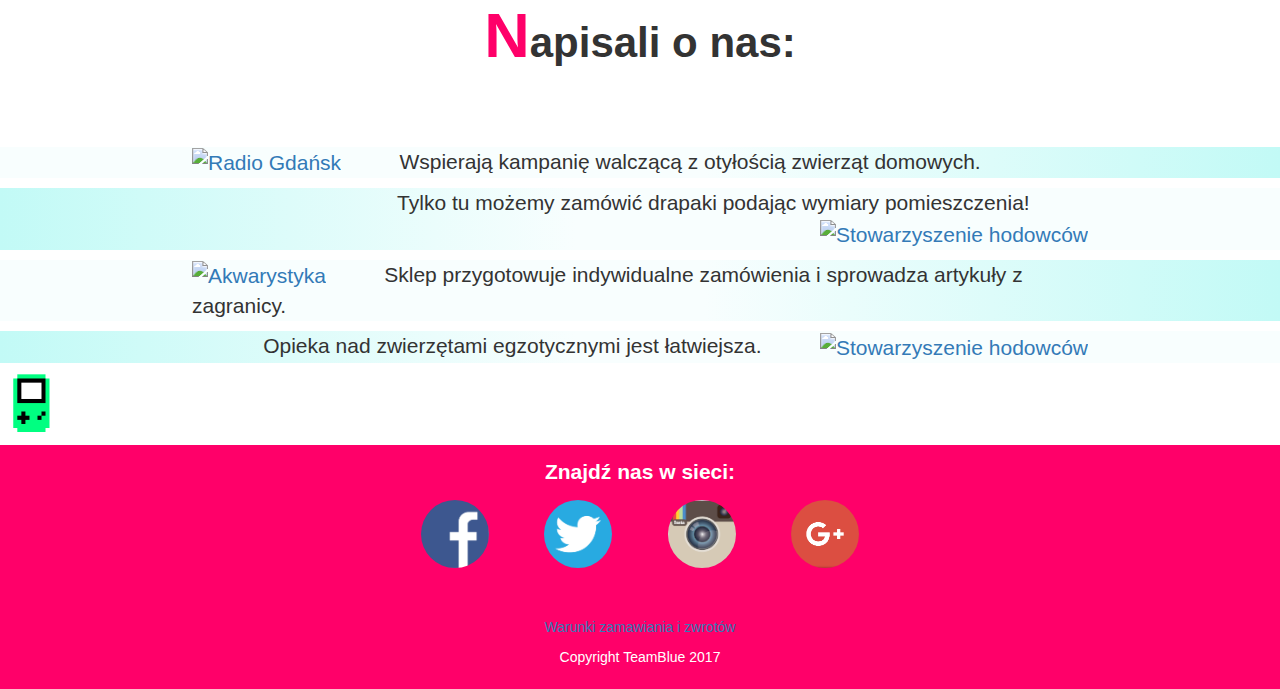
==== commit 8f0fdade: "naprawione podkreślniki w more about" ====
--- a/index.html
+++ b/index.html
@@ -239,16 +239,14 @@
                                      <img src="http://imageshack.com/a/img921/2772/VCOWiP.png" alt="Radio Gdańsk" height="120" width="240" title="Mówią o nas" /></a>&nbsp;&nbsp;&nbsp;&nbsp;&nbsp;&nbsp;&nbsp;&nbsp;&nbsp;&nbsp;Wspierają kampanię walczącą z otyłością zwierząt domowych.
                          </p>
                              <p class="light-table">
-                                 Tylko tu możemy zamówić drapaki podając wymiary pomieszczenia!&nbsp;&nbsp;&nbsp;&nbsp;&nbsp;&nbsp;&nbsp;&nbsp;&nbsp;&nbsp;<a href="https://www.shk.com.pl/" >
-                                     <img src="http://imageshack.com/a/img921/8114/Rxt8ok.jpg" alt="Stowarzyszenie hodowców" height="140" width="140" title="Polecają nas"/></a>
+                                 Tylko tu możemy zamówić drapaki podając wymiary pomieszczenia!&nbsp;&nbsp;&nbsp;&nbsp;&nbsp;&nbsp;&nbsp;&nbsp;&nbsp;&nbsp;<a href="https://www.shk.com.pl/" ><img src="http://imageshack.com/a/img921/8114/Rxt8ok.jpg" alt="Stowarzyszenie hodowców" height="140" width="140" title="Polecają nas"/></a>
                              </p>
                          <p class="dark-table">
                              <a href="http://www.akwarium.info.pl/" >
                                      <img src="http://imageshack.com/a/img924/3351/wa3QXv.jpg" alt="Akwarystyka" height="140" width="140" title="Czekają na nas" /></a>&nbsp;&nbsp;&nbsp;&nbsp;&nbsp;&nbsp;&nbsp;&nbsp;&nbsp;&nbsp;Sklep przygotowuje indywidualne zamówienia i sprowadza artykuły z zagranicy.
                              </p>
                          <p class="light-table">
-                             Opieka nad zwierzętami egzotycznymi jest łatwiejsza.&nbsp;&nbsp;&nbsp;&nbsp;&nbsp;&nbsp;&nbsp;&nbsp;&nbsp;&nbsp;<a href="https://www.shk.com.pl/" >
-                                     <img src="http://imageshack.com/a/img923/4493/ruXXCI.jpg" alt="Stowarzyszenie hodowców" height="120" width="220" title="Wspierają nas" /></a>
+                             Opieka nad zwierzętami egzotycznymi jest łatwiejsza.&nbsp;&nbsp;&nbsp;&nbsp;&nbsp;&nbsp;&nbsp;&nbsp;&nbsp;&nbsp;<a href="https://www.shk.com.pl/" ><img src="http://imageshack.com/a/img923/4493/ruXXCI.jpg" alt="Stowarzyszenie hodowców" height="120" width="220" title="Wspierają nas" /></a>
                              </p>
                      </div>
                  </section>
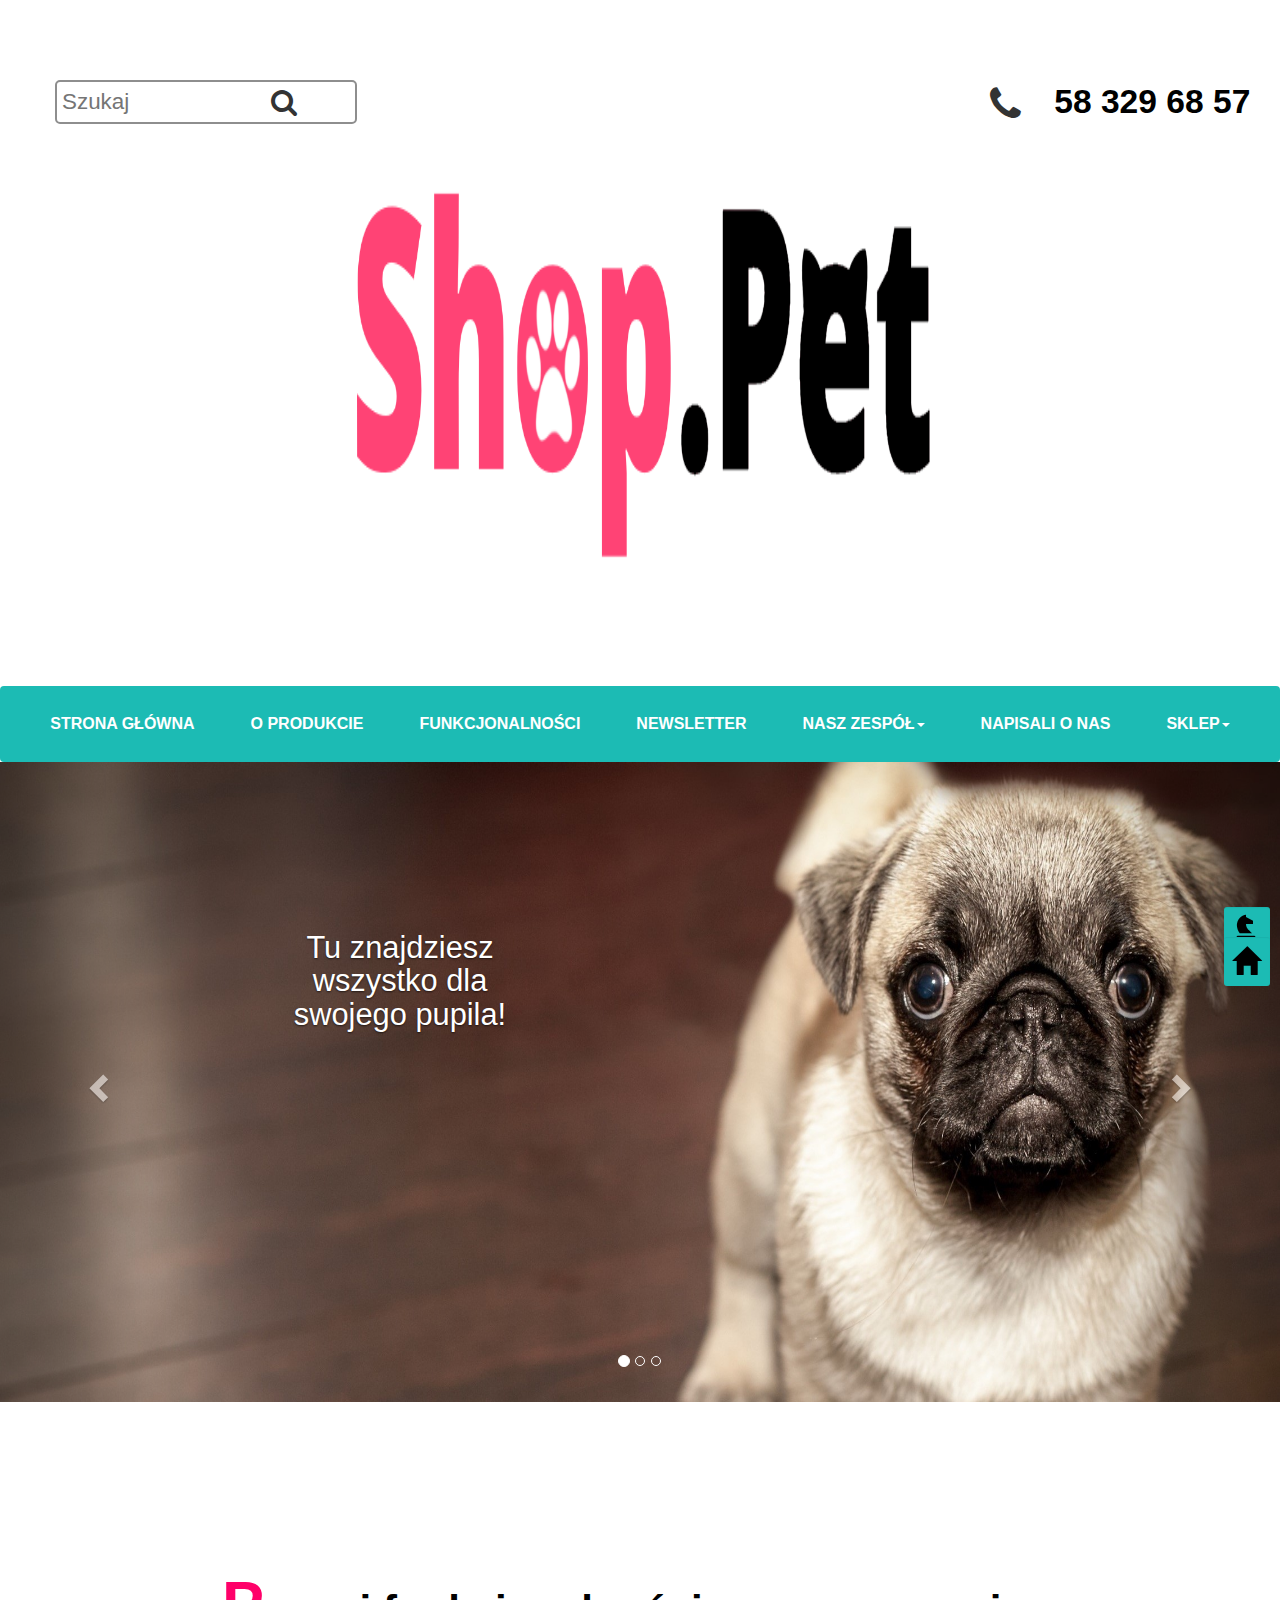
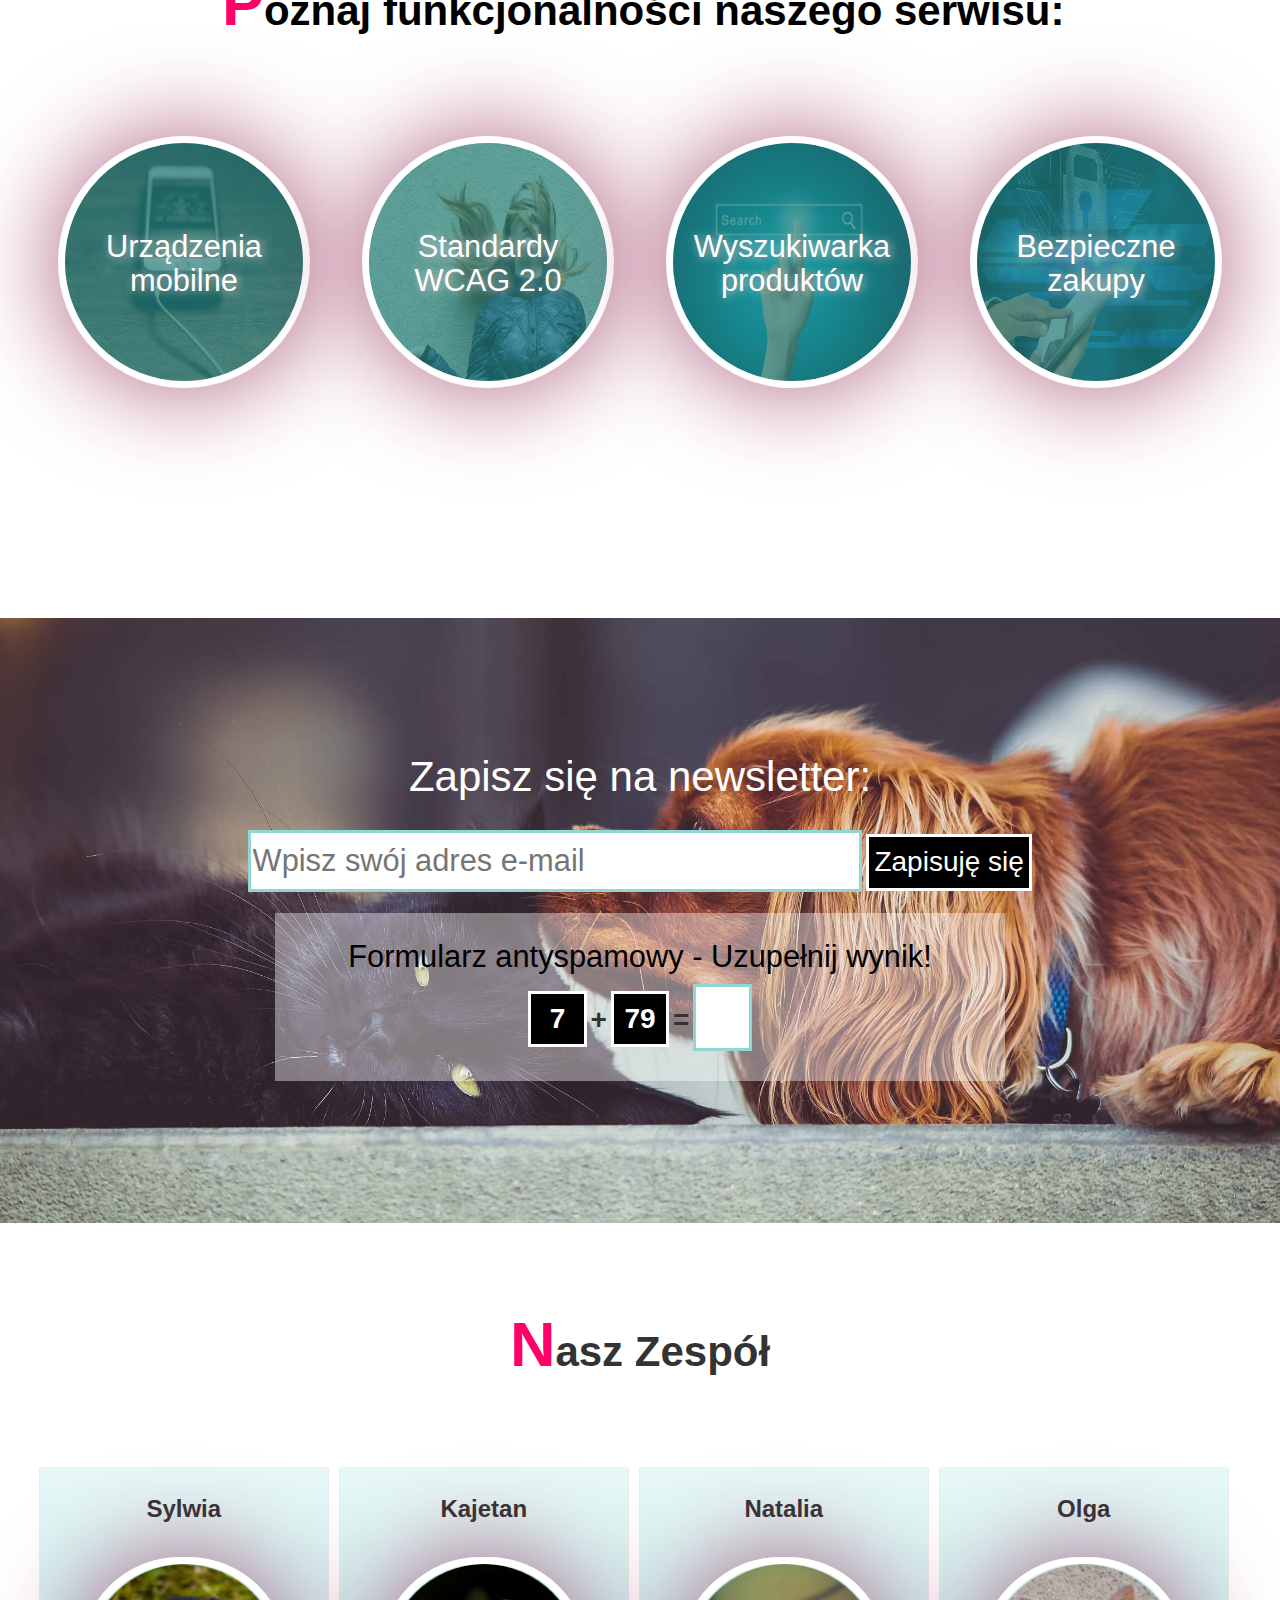
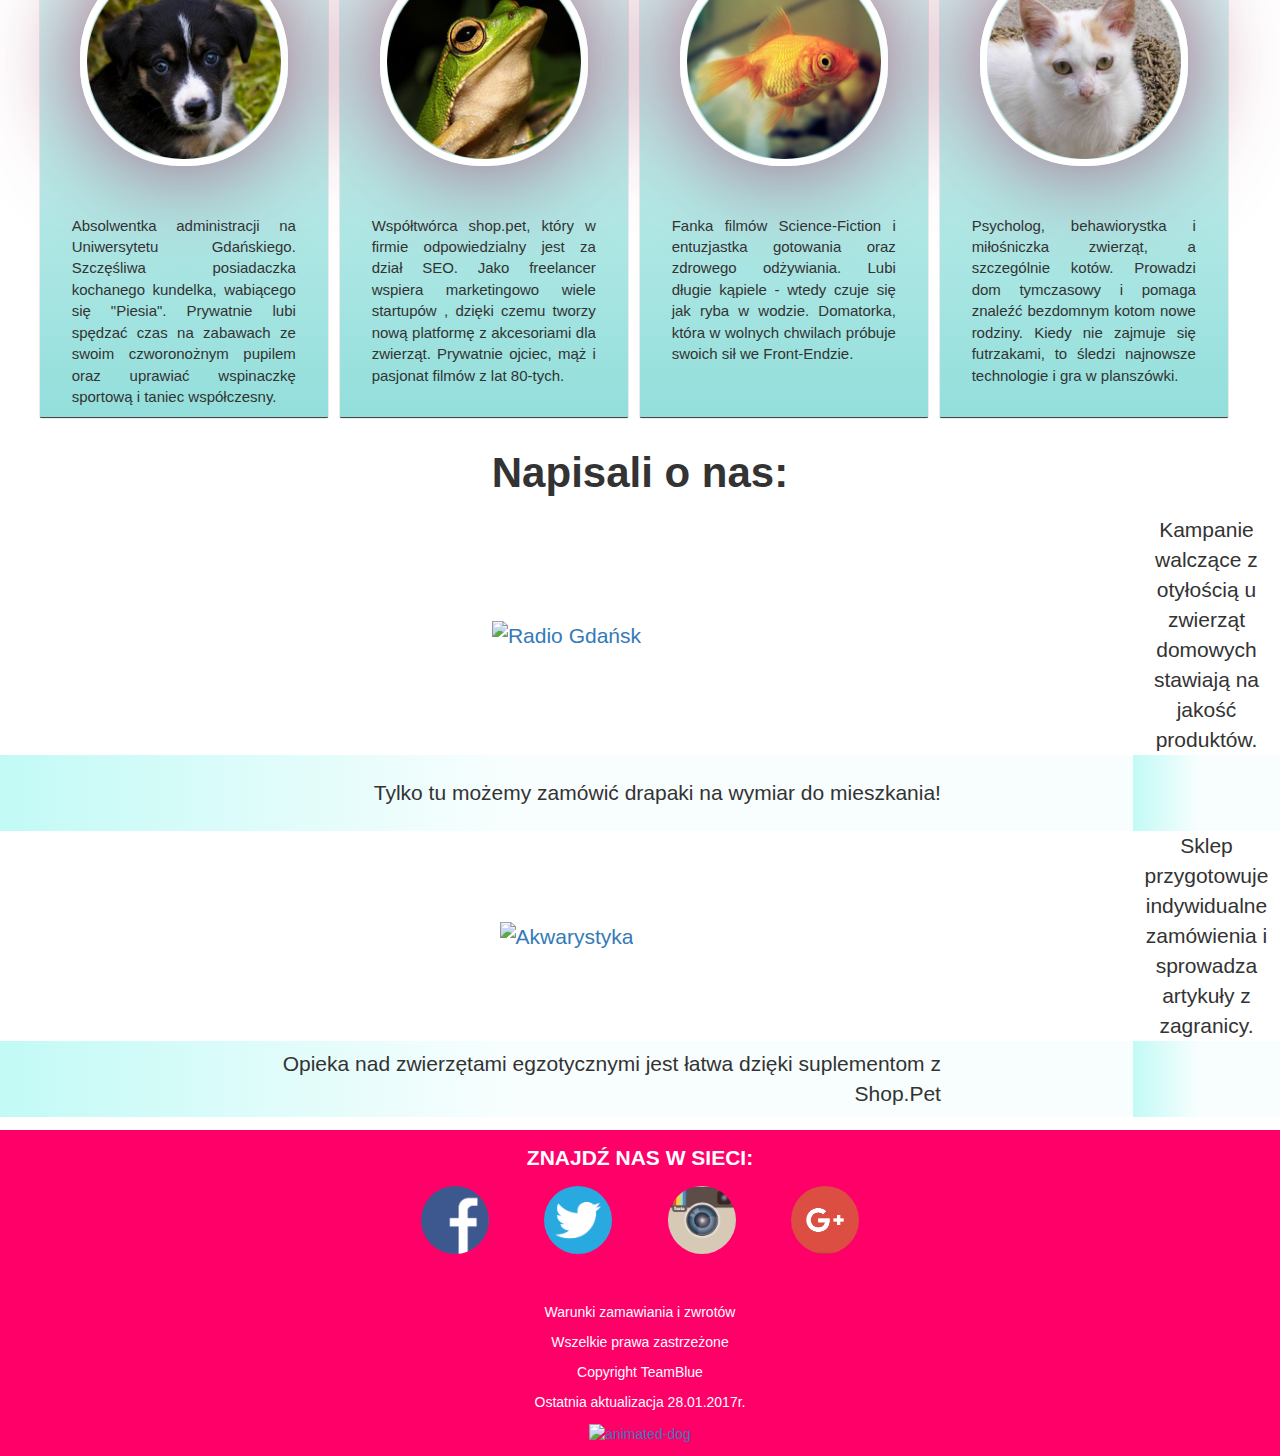
==== commit d58ad2f4: "poprawa kolejności menu" ====
--- a/index.html
+++ b/index.html
@@ -13,8 +13,6 @@
 
     <script type="text/javascript" src="js/jquery-3.1.1.js"></script>
     <script type="text/javascript" src="js/main.js"></script>
-    <script type="text/javascript" src="js/slide.js"></script>
-    <script type="text/javascript" src="js/slide-white.js"></script>
     <!-- <script src="https://ajax.googleapis.com/ajax/libs/jquery/1.12.4/jquery.min.js"></script> !-->
     <script src="https://maxcdn.bootstrapcdn.com/bootstrap/3.3.7/js/bootstrap.min.js" integrity="sha384-Tc5IQib027qvyjSMfHjOMaLkfuWVxZxUPnCJA7l2mCWNIpG9mGCD8wGNIcPD7Txa" crossorigin="anonymous"></script>
     <script src="js/wilk.js"></script>
@@ -48,7 +46,7 @@
 
                             </div>
 
-               <div class="col-md-6"><a href="#"><img src="04.png" class="img-responsive-logo"></a></div>
+               <div class="col-md-6"><a href="#"><img src="04.png" class="img-responsive logo"></a></div>
 
 
 
@@ -71,8 +69,9 @@
 
                 <ul class="nav navbar-nav">
                                 <li><a href="index.html">Strona Główna</a></li>
-                                <li class="about_us_menu"><a href="#oprodukcie">O Produkcie</a></li>
-                                <li class="features_menu"><a href="#features">Funkcjonalności</a></li>
+                                <li><a href="#oprodukcie">O Produkcie</a></li>
+                                <li><a href="#features">Funkcjonalności</a></li>
+                                <li><a href="#newsletter">Newsletter</a></li>
                                 <li class="dropdown"><a href="#naszzespol" class="dropdown-toggle" data-toggle="dropdown" role="button" aria-haspopup="true" aria-expanded="false">Nasz Zespół<span class="caret"></span></a>
                                     <ul class="dropdown-menu">
                                         <li><a href="#sylwia">Sylwia</a></li>
@@ -81,9 +80,8 @@
                                         <li><a href="#olga">Olga</a></li>
                                     </ul>
                                 </li>
-                                <li class="newsletter_menu"><a href="#newsletter">Newsletter</a></li>
-                                <li class="more_about_menu"><a href="#napisalionas">Napisali o nas</a></li>
-                                <li class="dropdown" id="shop"><a href="#" class="dropdown-toggle" data-toggle="dropdown" role="button" aria-haspopup="true" aria-expanded="false">Sklep<span class="caret"></span></a>
+                                <li><a href="#napisalionas">Napisali o nas</a></li>
+                                <li class="dropdown"><a href="#" class="dropdown-toggle" data-toggle="dropdown" role="button" aria-haspopup="true" aria-expanded="false">Sklep<span class="caret"></span></a>
                                     <ul class="dropdown-menu">
                                         <li><a href="">Psy</a></li>
                                         <li><a href="">Koty</a></li>
@@ -135,14 +133,14 @@
              </div>
 
              <!-- Controls -->
-            <!-- <a class="left carousel-control" href="#carousel-example-generic" role="button" data-slide="prev">
+             <a class="left carousel-control" href="#carousel-example-generic" role="button" data-slide="prev">
                  <span class="glyphicon glyphicon-chevron-left" aria-hidden="true"></span>
                  <span class="sr-only">Previous</span>
              </a>
              <a class="right carousel-control" href="#carousel-example-generic" role="button" data-slide="next">
                  <span class="glyphicon glyphicon-chevron-right" aria-hidden="true"></span>
                  <span class="sr-only">Next</span>
-             </a> -->
+             </a>
          </div>
        </section>
 
@@ -232,31 +230,39 @@
                  </div>
              </div>
              </section>
-         <section class="more_about" id="napisalionas">
-                     <h1> Napisali o nas:</h1>
-                     <div class="tabela">
-                         <p class="dark-table"><a href="https://radiogdansk.pl/index.php/audycje-rg/psie-porady-w-radiu-gdansk.html" >
-                                     <img src="http://imageshack.com/a/img921/2772/VCOWiP.png" alt="Radio Gdańsk" height="120" width="240" title="Mówią o nas" /></a>&nbsp;&nbsp;&nbsp;&nbsp;&nbsp;&nbsp;&nbsp;&nbsp;&nbsp;&nbsp;Wspierają kampanię walczącą z otyłością zwierząt domowych.
-                         </p>
-                             <p class="light-table">
-                                 Tylko tu możemy zamówić drapaki podając wymiary pomieszczenia!&nbsp;&nbsp;&nbsp;&nbsp;&nbsp;&nbsp;&nbsp;&nbsp;&nbsp;&nbsp;<a href="https://www.shk.com.pl/" ><img src="http://imageshack.com/a/img921/8114/Rxt8ok.jpg" alt="Stowarzyszenie hodowców" height="140" width="140" title="Polecają nas"/></a>
-                             </p>
-                         <p class="dark-table">
+                 <section class="more_about" id="napisalionas">
+                     <span> Napisali o nas:</span>
+                     <table class="tabela">
+                         <tbody>
+                         <tr><td>
+                                 <a href="https://radiogdansk.pl/index.php/audycje-rg/psie-porady-w-radiu-gdansk.html" >
+                                     <img src="http://imageshack.com/a/img921/2772/VCOWiP.png" alt="Radio Gdańsk" height="120" width="220" title="Mówią o nas" /></a>
+                             </td>
+                             <td>
+                                 Kampanie walczące z otyłością u zwierząt domowych stawiają na jakość produktów.
+                             </td></tr>
+                         <tr><td class="light-table">Tylko tu możemy zamówić drapaki na wymiar do mieszkania!</td>
+                             <td class="light-table">
+                                 <a href="https://www.shk.com.pl/" >
+                                     <img src="http://imageshack.com/a/img921/8114/Rxt8ok.jpg" alt="Stowarzyszenie hodowców" height="140" width="140" title="Polecają nas" /></a>
+                             </td></tr>
+                         <tr><td>
                              <a href="http://www.akwarium.info.pl/" >
-                                     <img src="http://imageshack.com/a/img924/3351/wa3QXv.jpg" alt="Akwarystyka" height="140" width="140" title="Czekają na nas" /></a>&nbsp;&nbsp;&nbsp;&nbsp;&nbsp;&nbsp;&nbsp;&nbsp;&nbsp;&nbsp;Sklep przygotowuje indywidualne zamówienia i sprowadza artykuły z zagranicy.
-                             </p>
-                         <p class="light-table">
-                             Opieka nad zwierzętami egzotycznymi jest łatwiejsza.&nbsp;&nbsp;&nbsp;&nbsp;&nbsp;&nbsp;&nbsp;&nbsp;&nbsp;&nbsp;<a href="https://www.shk.com.pl/" ><img src="http://imageshack.com/a/img923/4493/ruXXCI.jpg" alt="Stowarzyszenie hodowców" height="120" width="220" title="Wspierają nas" /></a>
-                             </p>
-                     </div>
+                                     <img src="http://imageshack.com/a/img924/3351/wa3QXv.jpg" alt="Akwarystyka" height="140" width="140" title="Czekają na nas" /></a>
+                             </td>
+                             <td>Sklep przygotowuje indywidualne zamówienia i sprowadza artykuły z zagranicy.</td></tr>
+                         <tr><td class="light-table">Opieka nad zwierzętami egzotycznymi jest łatwa dzięki suplementom z Shop.Pet</td>
+                             <td class="light-table">
+                                 <a href="https://www.shk.com.pl/" >
+                                     <img src="http://imageshack.com/a/img923/4493/ruXXCI.jpg" alt="Stowarzyszenie hodowców" height="120" width="220" title="Wspierają nas" /></a>
+                             </td></tr>
+                         </tbody>
+                     </table>
                  </section>
-
-         <a class="gameboy" href="chooseyourpet.html">
-             <img  src="gameboy.png"  /></a>
 </main>
     <footer>
         <section class="footer">
-            <span>Znajdź nas w sieci:</span>
+            <span>ZNAJDŹ NAS W SIECI:</span>
         <p>
                 <a href="https://www.facebook.com/infoshareacademy/?fref=ts" >
                     <img class="img-circle" src="facebook.PNG" alt="konto Facebook" height="68" width="68" title="Znajdź nas na Facebooku" /></a>
@@ -267,10 +273,14 @@
                 <a href="https://www.youtube.com/channel/UC5wCWXYVEXlQ8Fay9UcF7bw" >
                     <img class="img-circle" src="googleplus.png" alt="konto Google +" height="68" width="68" title="Znajdź nas na Google +" /></a>
         </p>
-
-            <p><a href="regulamin-sklepu.pdf">Warunki zamawiania i zwrotów</a></p>
-            <p> Copyright TeamBlue 2017</p>
-
+            <p>Warunki zamawiania i zwrotów</p>
+            <p>Wszelkie prawa zastrzeżone</p>
+            <p>Copyright TeamBlue</span></p>
+            <p>Ostatnia aktualizacja 28.01.2017r.</p>
+
+            <a href="#">
+                <img class="animated-dog" src="http://www.animatedimages.org/data/media/202/animated-dog-image-0168.gif" border="0" alt="animated-dog"/>
+            </a>
 
         </section>
     </footer>
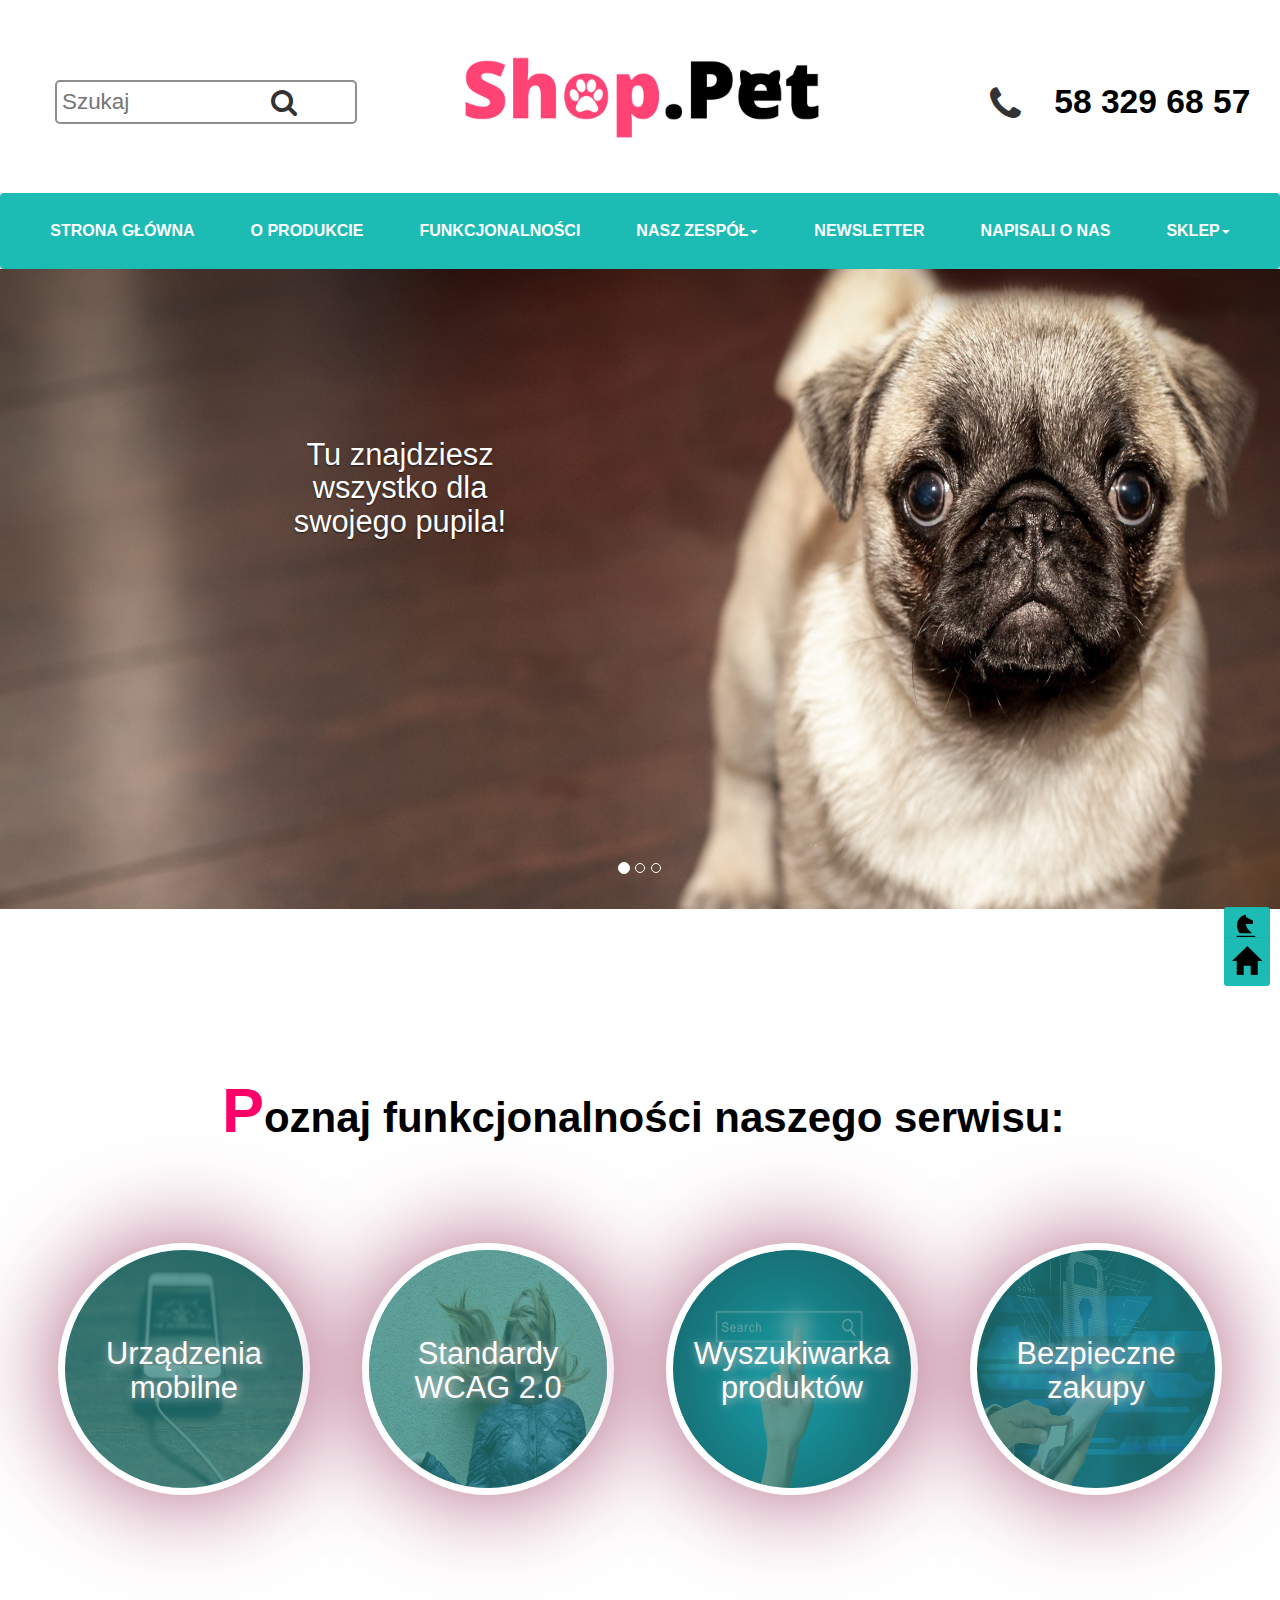
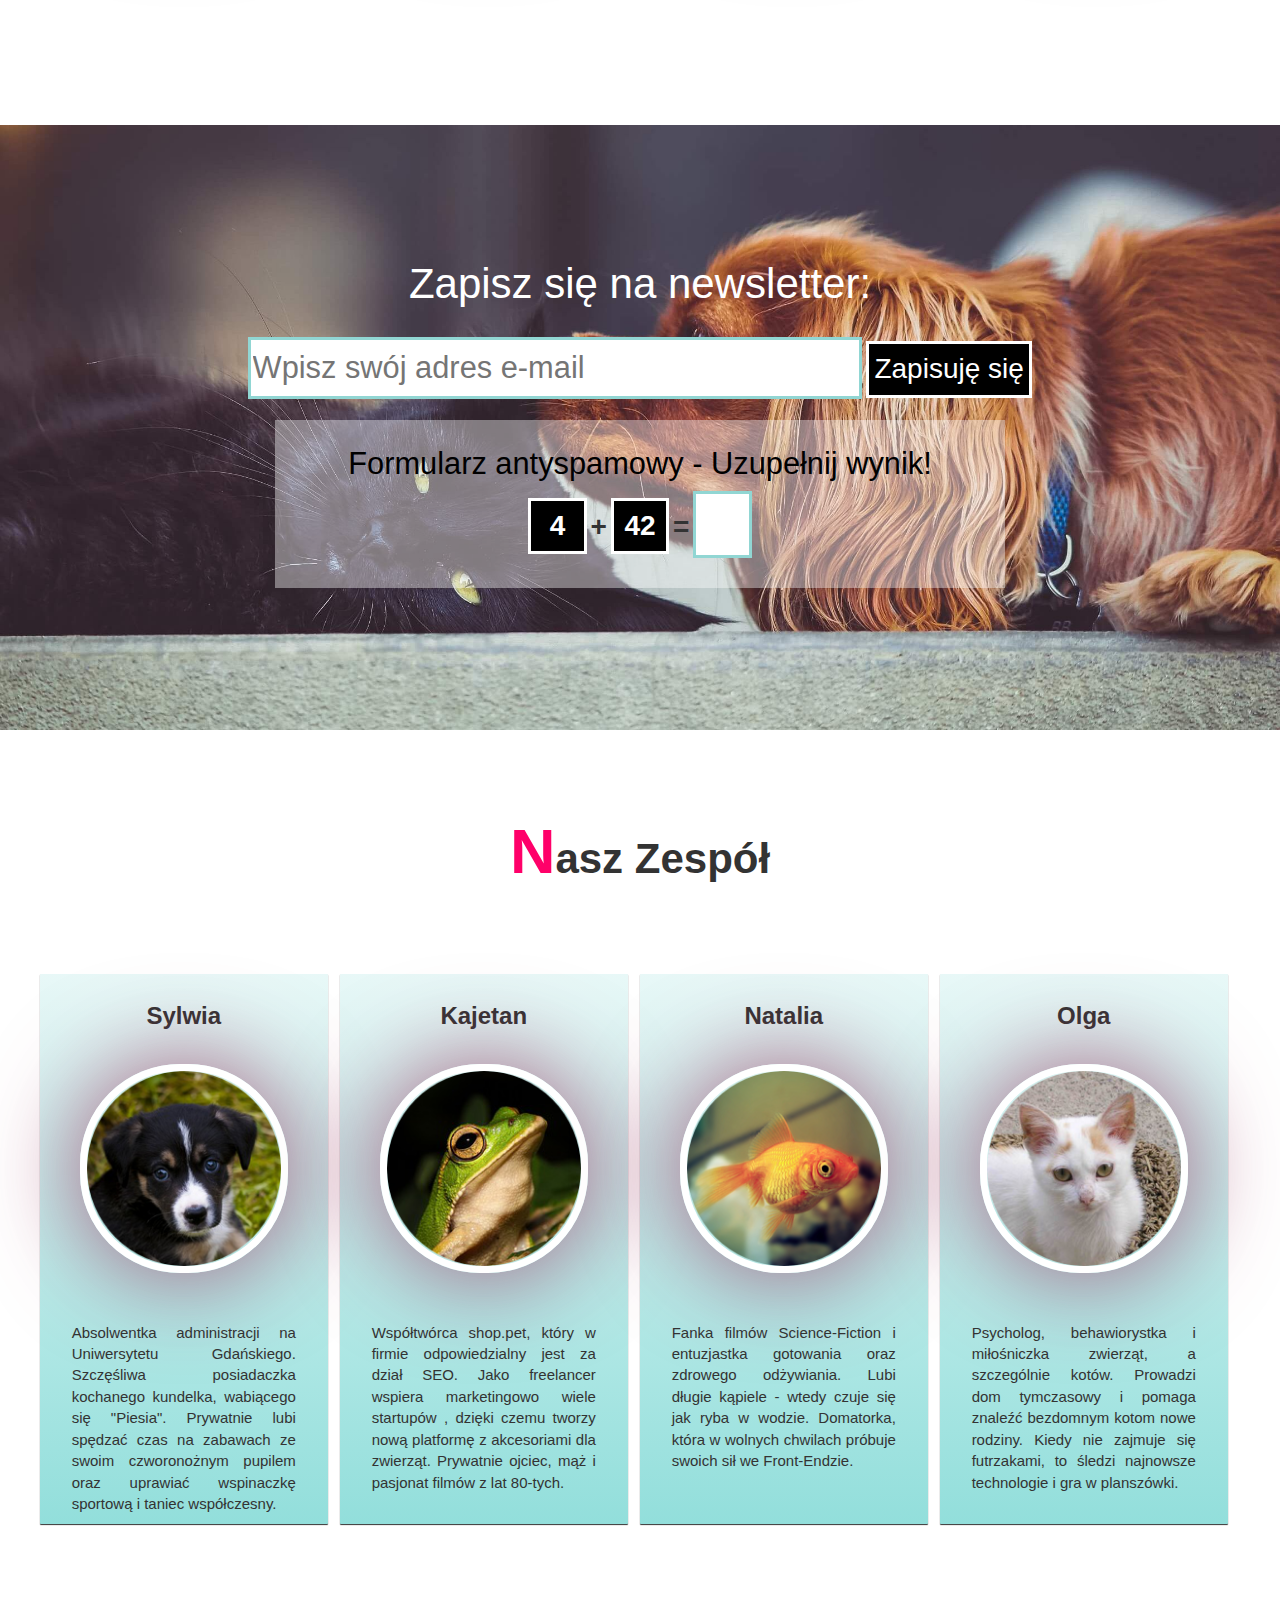
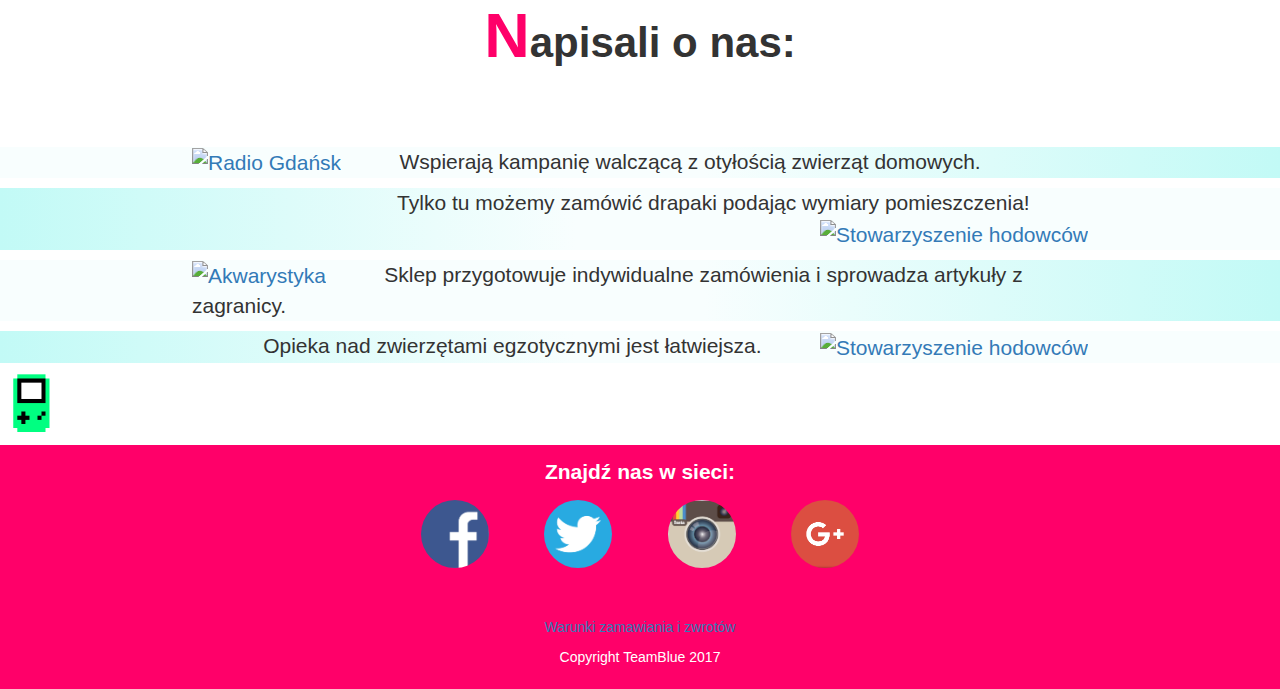
==== commit cc465313: "Merge branch 'develop' of https://github.com/infoshareacademy/jfdz3-teamblue into develop" ====
--- a/index.html
+++ b/index.html
@@ -13,6 +13,8 @@
 
     <script type="text/javascript" src="js/jquery-3.1.1.js"></script>
     <script type="text/javascript" src="js/main.js"></script>
+    <script type="text/javascript" src="js/slide.js"></script>
+    <script type="text/javascript" src="js/slide-white.js"></script>
     <!-- <script src="https://ajax.googleapis.com/ajax/libs/jquery/1.12.4/jquery.min.js"></script> !-->
     <script src="https://maxcdn.bootstrapcdn.com/bootstrap/3.3.7/js/bootstrap.min.js" integrity="sha384-Tc5IQib027qvyjSMfHjOMaLkfuWVxZxUPnCJA7l2mCWNIpG9mGCD8wGNIcPD7Txa" crossorigin="anonymous"></script>
     <script src="js/wilk.js"></script>
@@ -46,7 +48,7 @@
 
                             </div>
 
-               <div class="col-md-6"><a href="#"><img src="04.png" class="img-responsive logo"></a></div>
+               <div class="col-md-6"><a href="#"><img src="04.png" class="img-responsive-logo"></a></div>
 
 
 
@@ -69,9 +71,8 @@
 
                 <ul class="nav navbar-nav">
                                 <li><a href="index.html">Strona Główna</a></li>
-                                <li><a href="#oprodukcie">O Produkcie</a></li>
-                                <li><a href="#features">Funkcjonalności</a></li>
-                                <li><a href="#newsletter">Newsletter</a></li>
+                                <li class="about_us_menu"><a href="#oprodukcie">O Produkcie</a></li>
+                                <li class="features_menu"><a href="#features">Funkcjonalności</a></li>
                                 <li class="dropdown"><a href="#naszzespol" class="dropdown-toggle" data-toggle="dropdown" role="button" aria-haspopup="true" aria-expanded="false">Nasz Zespół<span class="caret"></span></a>
                                     <ul class="dropdown-menu">
                                         <li><a href="#sylwia">Sylwia</a></li>
@@ -80,8 +81,9 @@
                                         <li><a href="#olga">Olga</a></li>
                                     </ul>
                                 </li>
-                                <li><a href="#napisalionas">Napisali o nas</a></li>
-                                <li class="dropdown"><a href="#" class="dropdown-toggle" data-toggle="dropdown" role="button" aria-haspopup="true" aria-expanded="false">Sklep<span class="caret"></span></a>
+                                <li class="newsletter_menu"><a href="#newsletter">Newsletter</a></li>
+                                <li class="more_about_menu"><a href="#napisalionas">Napisali o nas</a></li>
+                                <li class="dropdown" id="shop"><a href="#" class="dropdown-toggle" data-toggle="dropdown" role="button" aria-haspopup="true" aria-expanded="false">Sklep<span class="caret"></span></a>
                                     <ul class="dropdown-menu">
                                         <li><a href="">Psy</a></li>
                                         <li><a href="">Koty</a></li>
@@ -133,14 +135,14 @@
              </div>
 
              <!-- Controls -->
-             <a class="left carousel-control" href="#carousel-example-generic" role="button" data-slide="prev">
+            <!-- <a class="left carousel-control" href="#carousel-example-generic" role="button" data-slide="prev">
                  <span class="glyphicon glyphicon-chevron-left" aria-hidden="true"></span>
                  <span class="sr-only">Previous</span>
              </a>
              <a class="right carousel-control" href="#carousel-example-generic" role="button" data-slide="next">
                  <span class="glyphicon glyphicon-chevron-right" aria-hidden="true"></span>
                  <span class="sr-only">Next</span>
-             </a>
+             </a> -->
          </div>
        </section>
 
@@ -230,39 +232,31 @@
                  </div>
              </div>
              </section>
-                 <section class="more_about" id="napisalionas">
-                     <span> Napisali o nas:</span>
-                     <table class="tabela">
-                         <tbody>
-                         <tr><td>
-                                 <a href="https://radiogdansk.pl/index.php/audycje-rg/psie-porady-w-radiu-gdansk.html" >
-                                     <img src="http://imageshack.com/a/img921/2772/VCOWiP.png" alt="Radio Gdańsk" height="120" width="220" title="Mówią o nas" /></a>
-                             </td>
-                             <td>
-                                 Kampanie walczące z otyłością u zwierząt domowych stawiają na jakość produktów.
-                             </td></tr>
-                         <tr><td class="light-table">Tylko tu możemy zamówić drapaki na wymiar do mieszkania!</td>
-                             <td class="light-table">
-                                 <a href="https://www.shk.com.pl/" >
-                                     <img src="http://imageshack.com/a/img921/8114/Rxt8ok.jpg" alt="Stowarzyszenie hodowców" height="140" width="140" title="Polecają nas" /></a>
-                             </td></tr>
-                         <tr><td>
+         <section class="more_about" id="napisalionas">
+                     <h1> Napisali o nas:</h1>
+                     <div class="tabela">
+                         <p class="dark-table"><a href="https://radiogdansk.pl/index.php/audycje-rg/psie-porady-w-radiu-gdansk.html" >
+                                     <img src="http://imageshack.com/a/img921/2772/VCOWiP.png" alt="Radio Gdańsk" height="120" width="240" title="Mówią o nas" /></a>&nbsp;&nbsp;&nbsp;&nbsp;&nbsp;&nbsp;&nbsp;&nbsp;&nbsp;&nbsp;Wspierają kampanię walczącą z otyłością zwierząt domowych.
+                         </p>
+                             <p class="light-table">
+                                 Tylko tu możemy zamówić drapaki podając wymiary pomieszczenia!&nbsp;&nbsp;&nbsp;&nbsp;&nbsp;&nbsp;&nbsp;&nbsp;&nbsp;&nbsp;<a href="https://www.shk.com.pl/" ><img src="http://imageshack.com/a/img921/8114/Rxt8ok.jpg" alt="Stowarzyszenie hodowców" height="140" width="140" title="Polecają nas"/></a>
+                             </p>
+                         <p class="dark-table">
                              <a href="http://www.akwarium.info.pl/" >
-                                     <img src="http://imageshack.com/a/img924/3351/wa3QXv.jpg" alt="Akwarystyka" height="140" width="140" title="Czekają na nas" /></a>
-                             </td>
-                             <td>Sklep przygotowuje indywidualne zamówienia i sprowadza artykuły z zagranicy.</td></tr>
-                         <tr><td class="light-table">Opieka nad zwierzętami egzotycznymi jest łatwa dzięki suplementom z Shop.Pet</td>
-                             <td class="light-table">
-                                 <a href="https://www.shk.com.pl/" >
-                                     <img src="http://imageshack.com/a/img923/4493/ruXXCI.jpg" alt="Stowarzyszenie hodowców" height="120" width="220" title="Wspierają nas" /></a>
-                             </td></tr>
-                         </tbody>
-                     </table>
+                                     <img src="http://imageshack.com/a/img924/3351/wa3QXv.jpg" alt="Akwarystyka" height="140" width="140" title="Czekają na nas" /></a>&nbsp;&nbsp;&nbsp;&nbsp;&nbsp;&nbsp;&nbsp;&nbsp;&nbsp;&nbsp;Sklep przygotowuje indywidualne zamówienia i sprowadza artykuły z zagranicy.
+                             </p>
+                         <p class="light-table">
+                             Opieka nad zwierzętami egzotycznymi jest łatwiejsza.&nbsp;&nbsp;&nbsp;&nbsp;&nbsp;&nbsp;&nbsp;&nbsp;&nbsp;&nbsp;<a href="https://www.shk.com.pl/" ><img src="http://imageshack.com/a/img923/4493/ruXXCI.jpg" alt="Stowarzyszenie hodowców" height="120" width="220" title="Wspierają nas" /></a>
+                             </p>
+                     </div>
                  </section>
+
+         <a class="gameboy" href="chooseyourpet.html">
+             <img  src="gameboy.png"  /></a>
 </main>
     <footer>
         <section class="footer">
-            <span>ZNAJDŹ NAS W SIECI:</span>
+            <span>Znajdź nas w sieci:</span>
         <p>
                 <a href="https://www.facebook.com/infoshareacademy/?fref=ts" >
                     <img class="img-circle" src="facebook.PNG" alt="konto Facebook" height="68" width="68" title="Znajdź nas na Facebooku" /></a>
@@ -273,14 +267,10 @@
                 <a href="https://www.youtube.com/channel/UC5wCWXYVEXlQ8Fay9UcF7bw" >
                     <img class="img-circle" src="googleplus.png" alt="konto Google +" height="68" width="68" title="Znajdź nas na Google +" /></a>
         </p>
-            <p>Warunki zamawiania i zwrotów</p>
-            <p>Wszelkie prawa zastrzeżone</p>
-            <p>Copyright TeamBlue</span></p>
-            <p>Ostatnia aktualizacja 28.01.2017r.</p>
-
-            <a href="#">
-                <img class="animated-dog" src="http://www.animatedimages.org/data/media/202/animated-dog-image-0168.gif" border="0" alt="animated-dog"/>
-            </a>
+
+            <p><a href="regulamin-sklepu.pdf">Warunki zamawiania i zwrotów</a></p>
+            <p> Copyright TeamBlue 2017</p>
+
 
         </section>
     </footer>
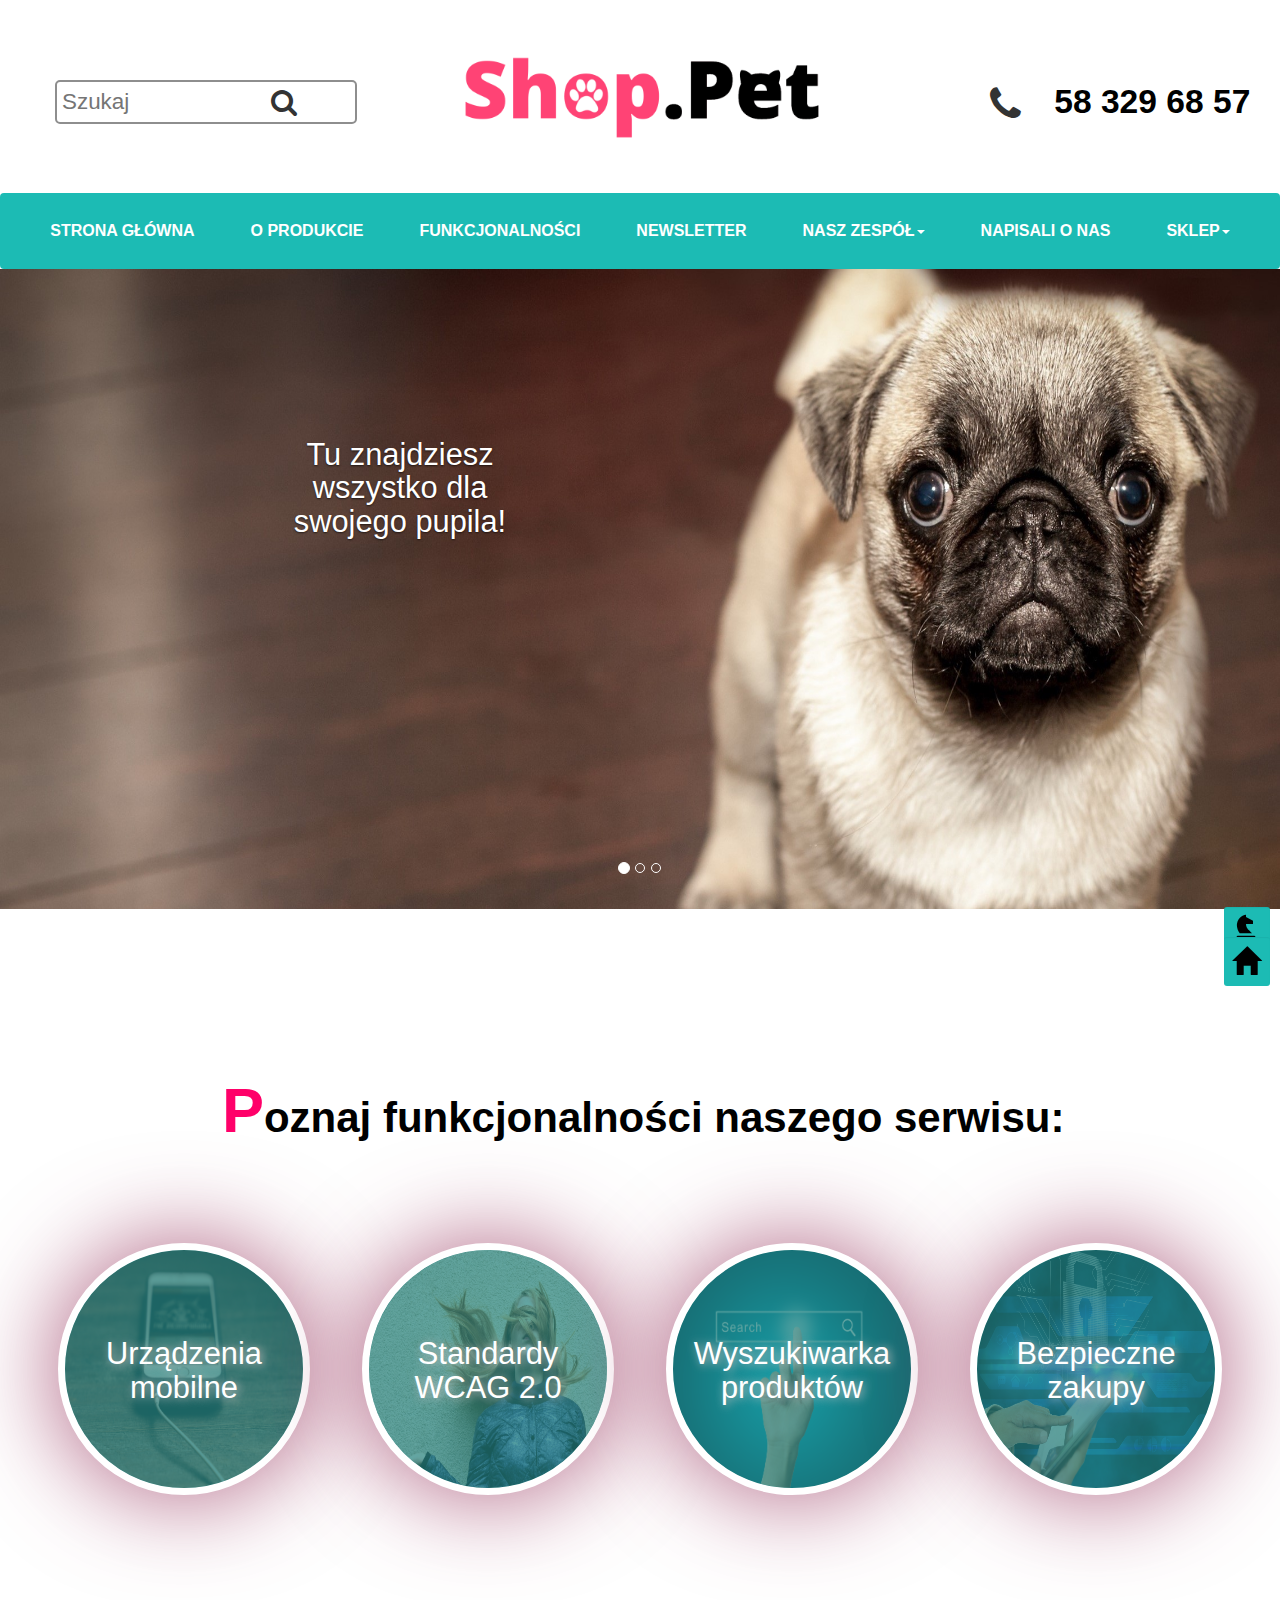
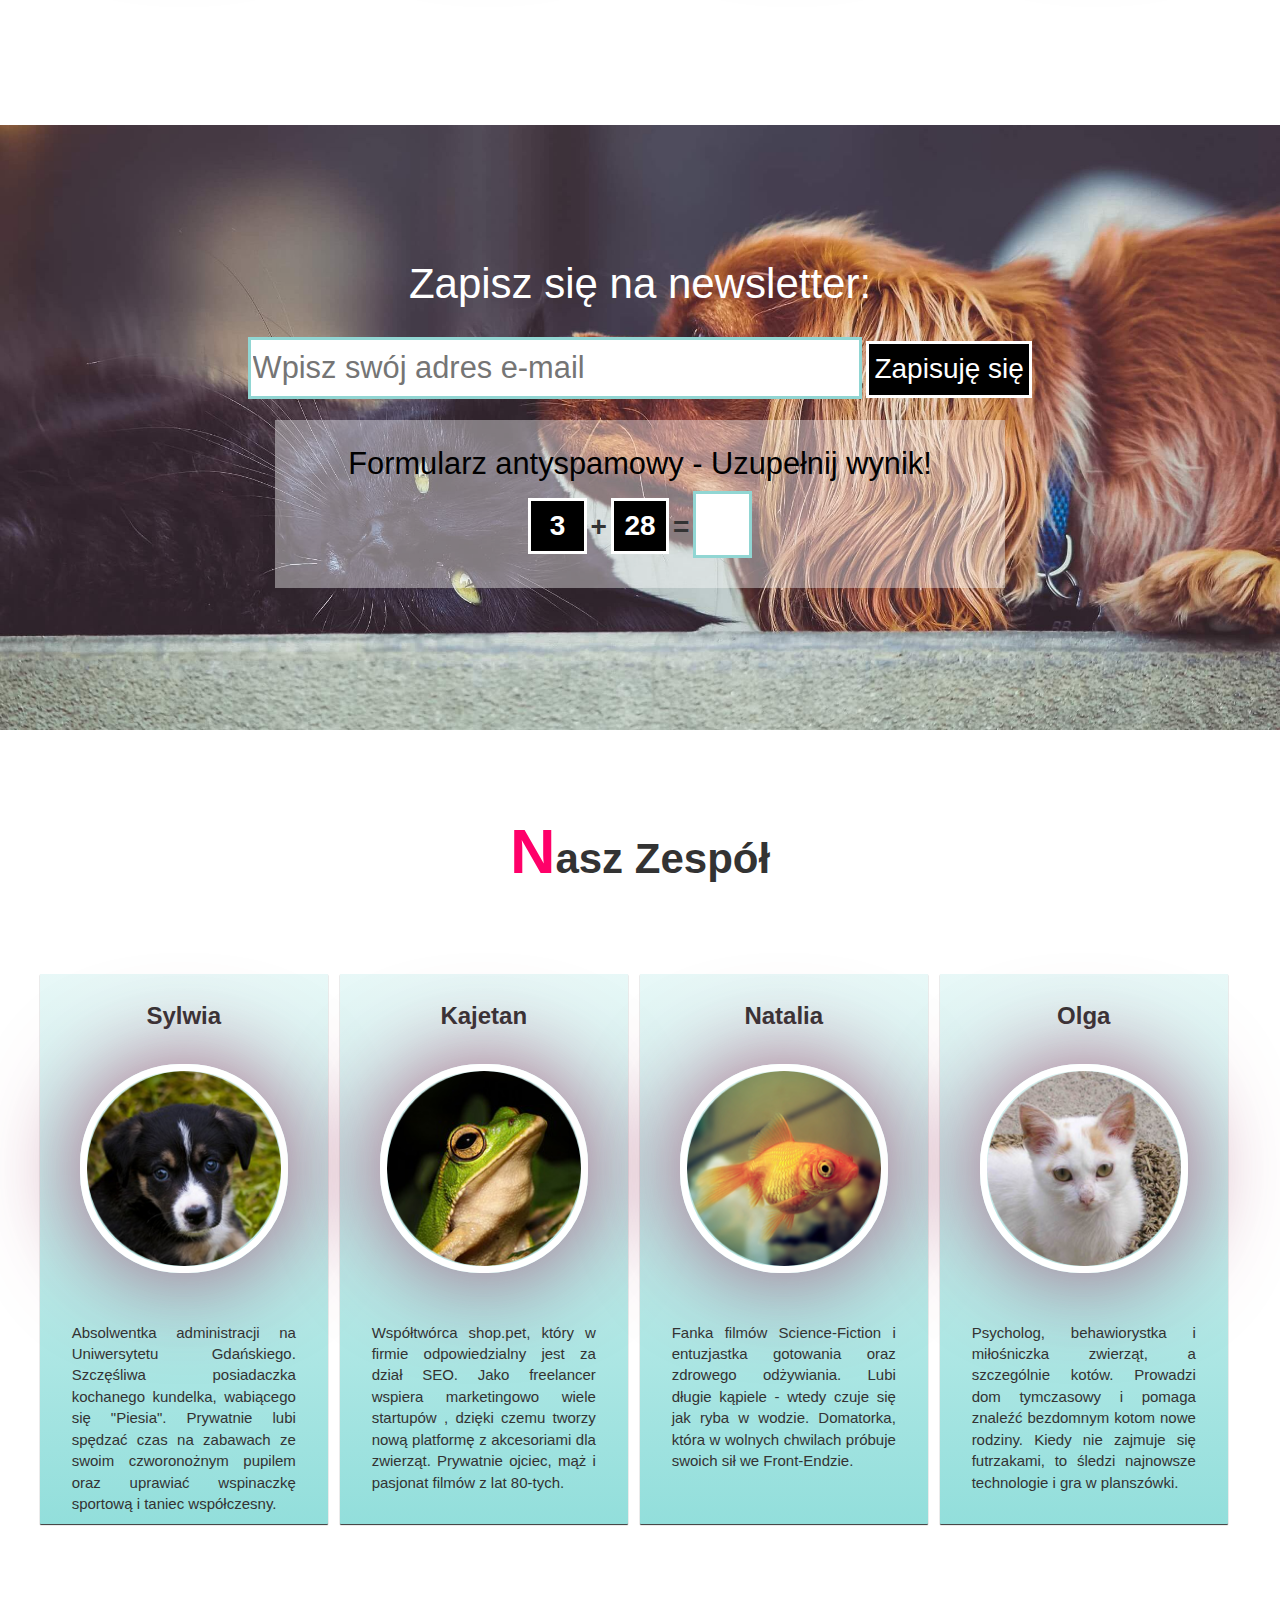
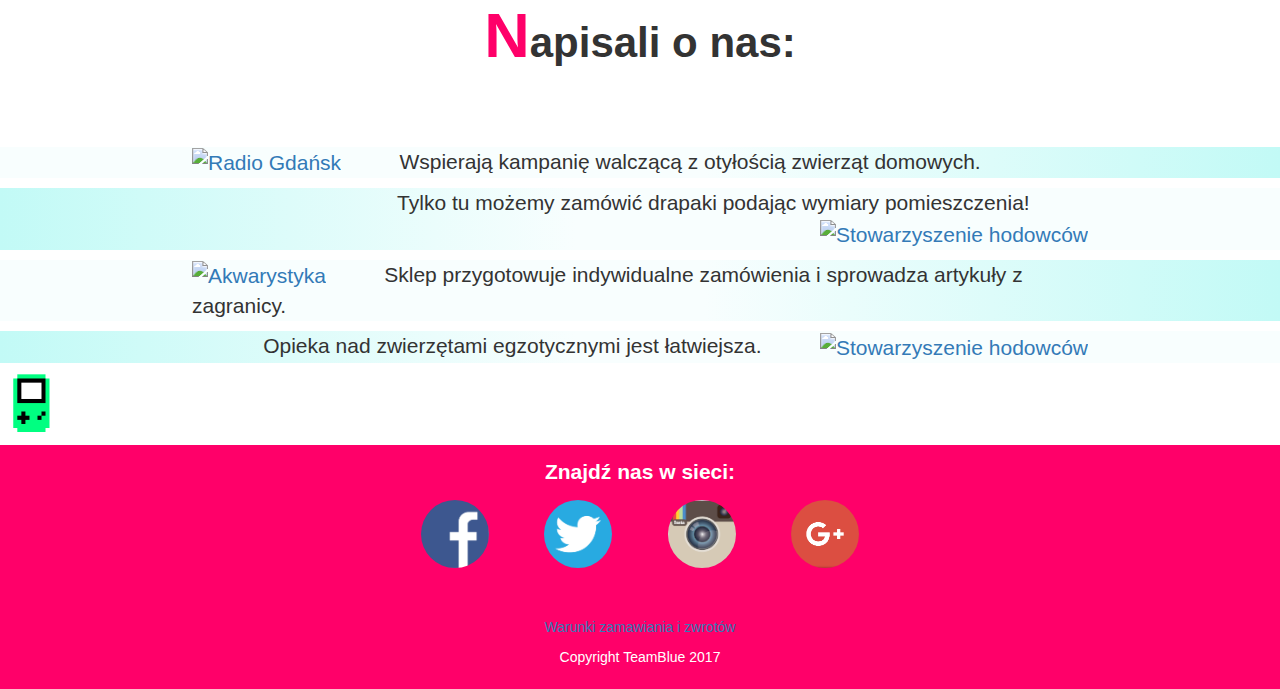
==== commit 3a72eabf: "poprawa kolejności menu" ====
--- a/index.html
+++ b/index.html
@@ -73,6 +73,7 @@
                                 <li><a href="index.html">Strona Główna</a></li>
                                 <li class="about_us_menu"><a href="#oprodukcie">O Produkcie</a></li>
                                 <li class="features_menu"><a href="#features">Funkcjonalności</a></li>
+                                <li class="newsletter_menu"><a href="#newsletter">Newsletter</a></li>
                                 <li class="dropdown"><a href="#naszzespol" class="dropdown-toggle" data-toggle="dropdown" role="button" aria-haspopup="true" aria-expanded="false">Nasz Zespół<span class="caret"></span></a>
                                     <ul class="dropdown-menu">
                                         <li><a href="#sylwia">Sylwia</a></li>
@@ -81,7 +82,6 @@
                                         <li><a href="#olga">Olga</a></li>
                                     </ul>
                                 </li>
-                                <li class="newsletter_menu"><a href="#newsletter">Newsletter</a></li>
                                 <li class="more_about_menu"><a href="#napisalionas">Napisali o nas</a></li>
                                 <li class="dropdown" id="shop"><a href="#" class="dropdown-toggle" data-toggle="dropdown" role="button" aria-haspopup="true" aria-expanded="false">Sklep<span class="caret"></span></a>
                                     <ul class="dropdown-menu">
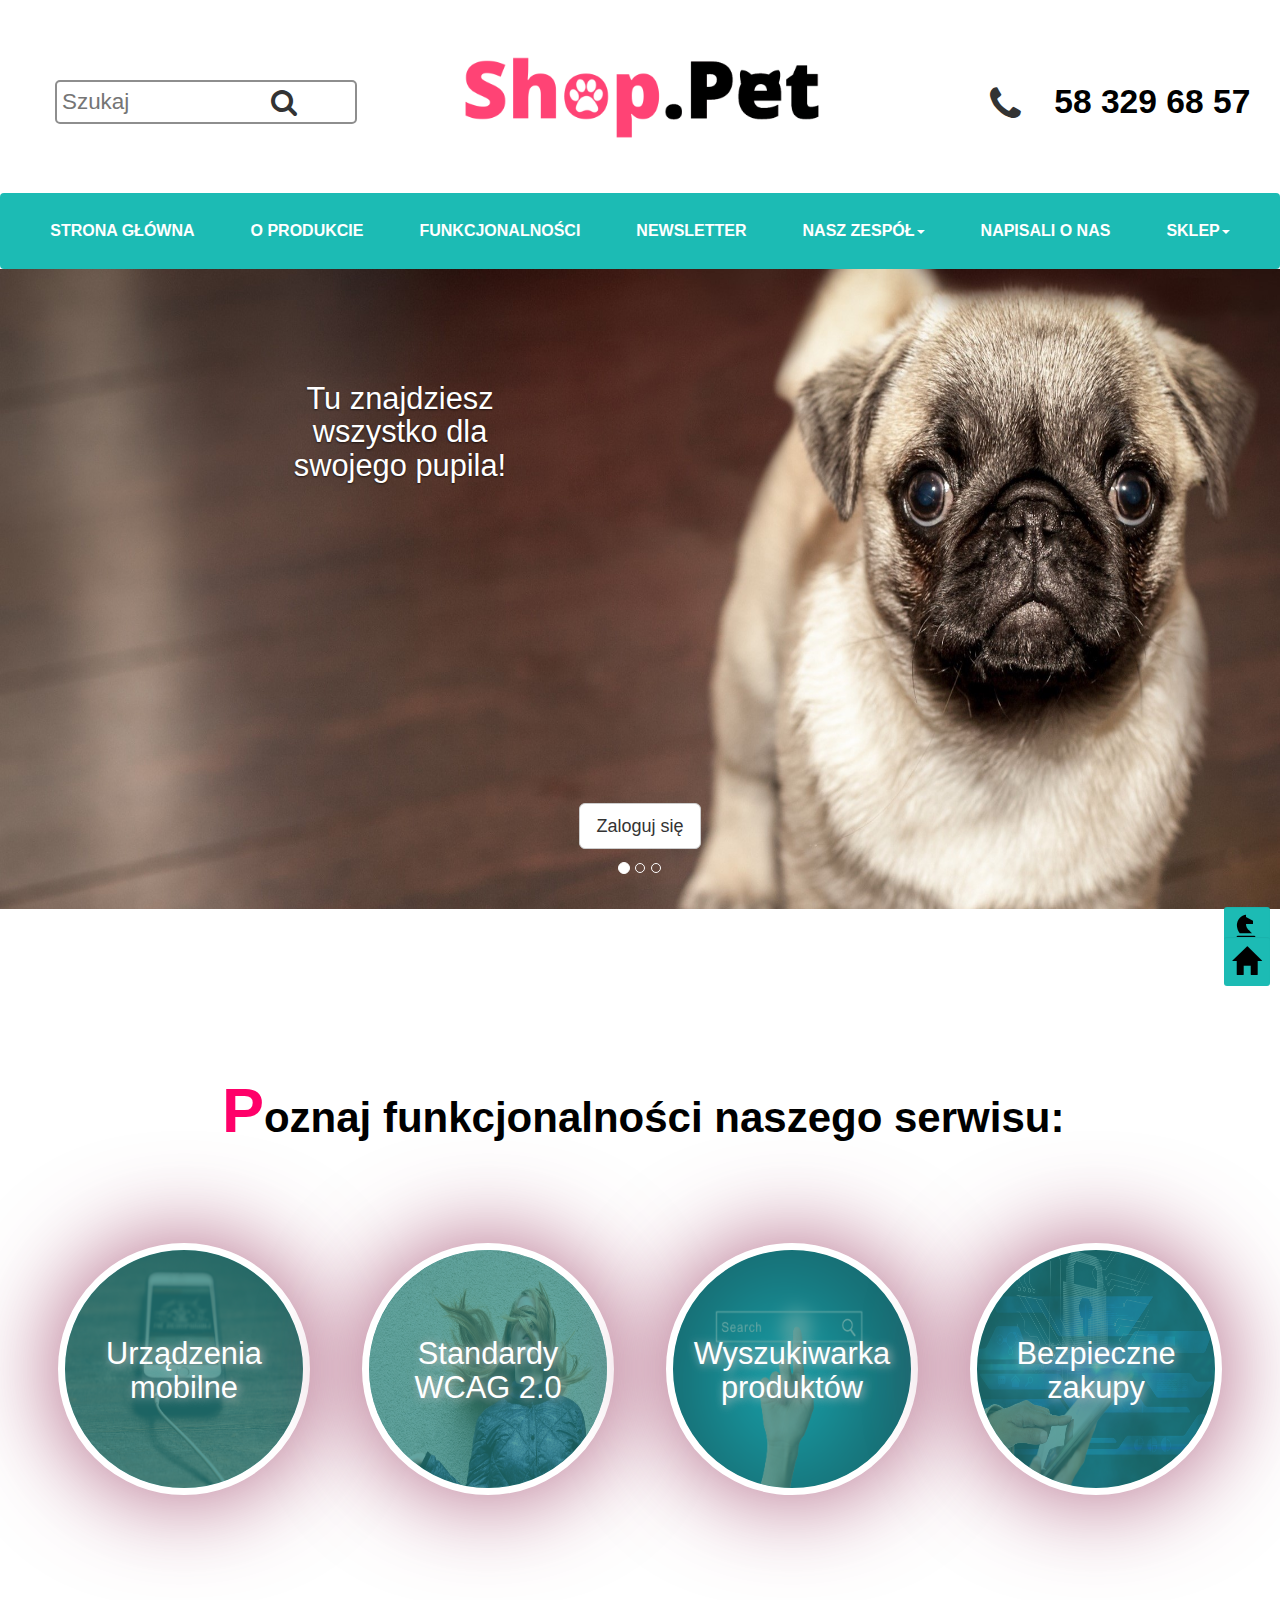
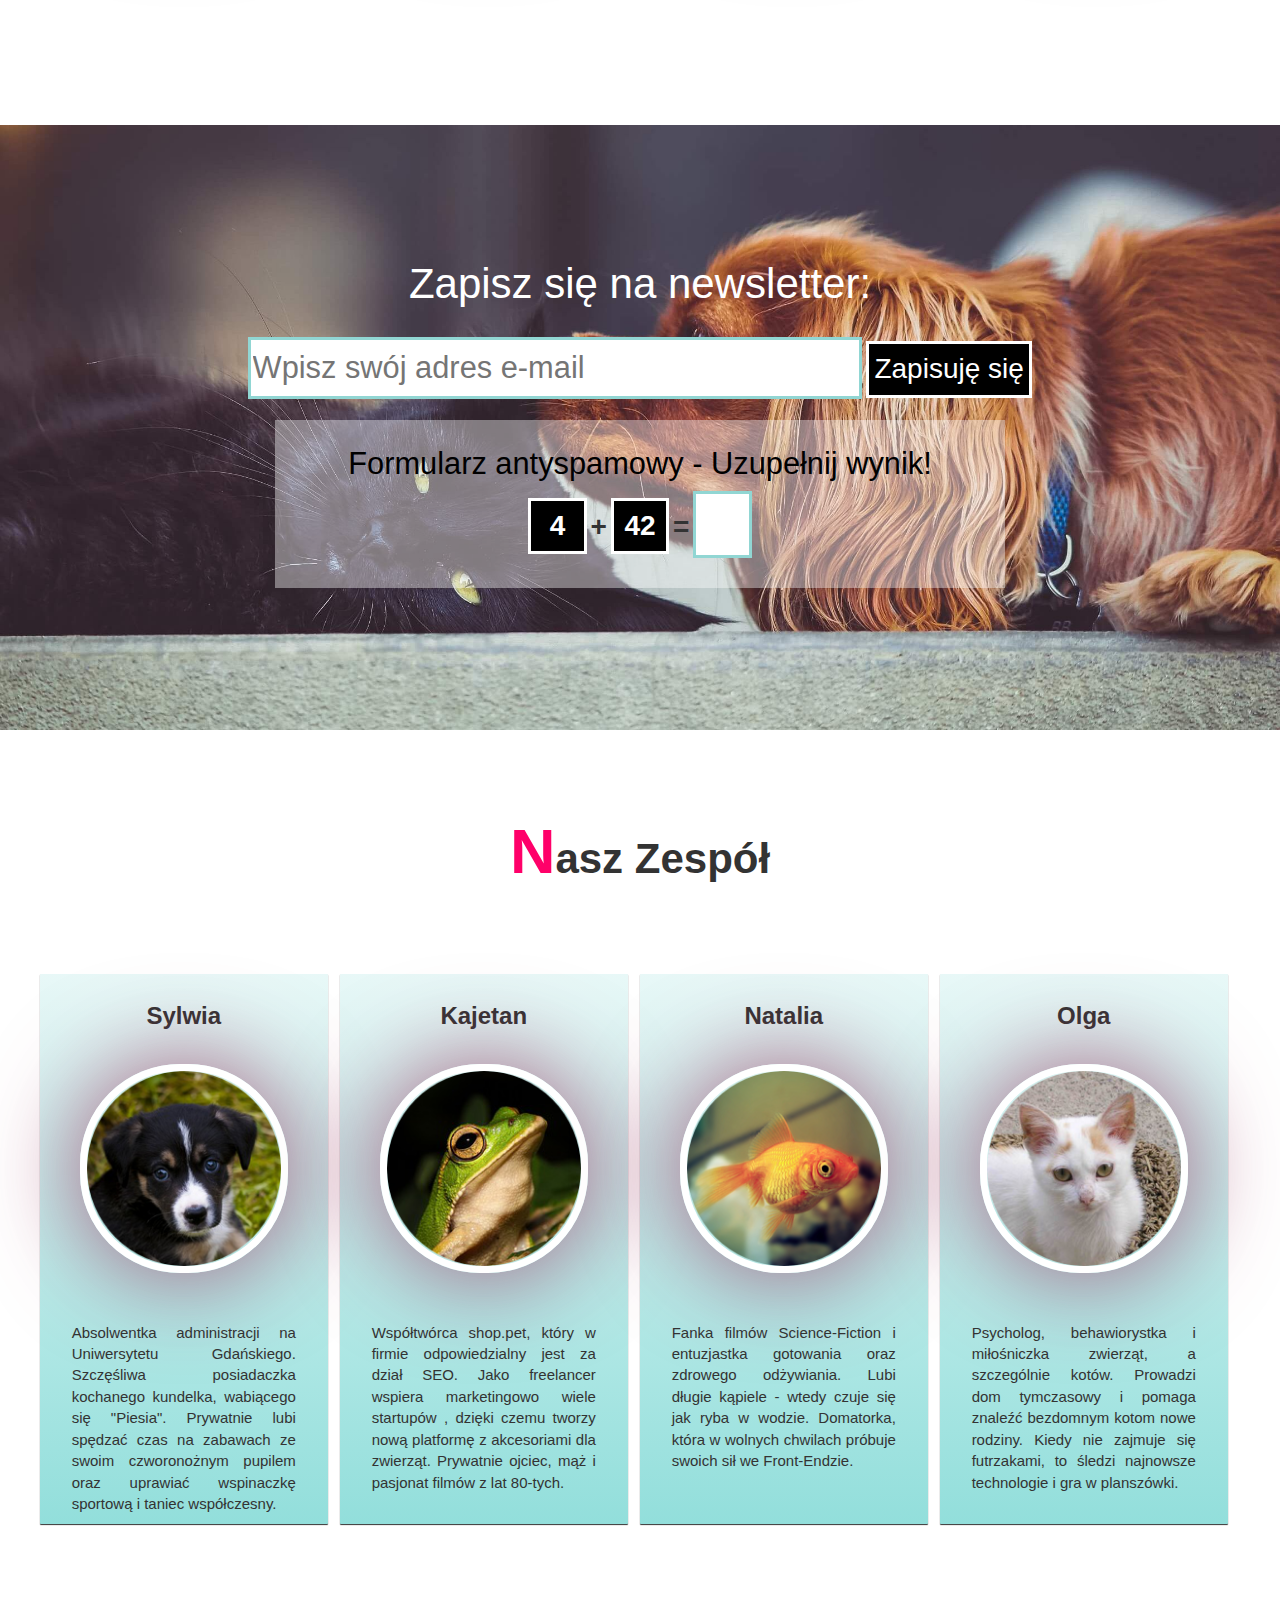
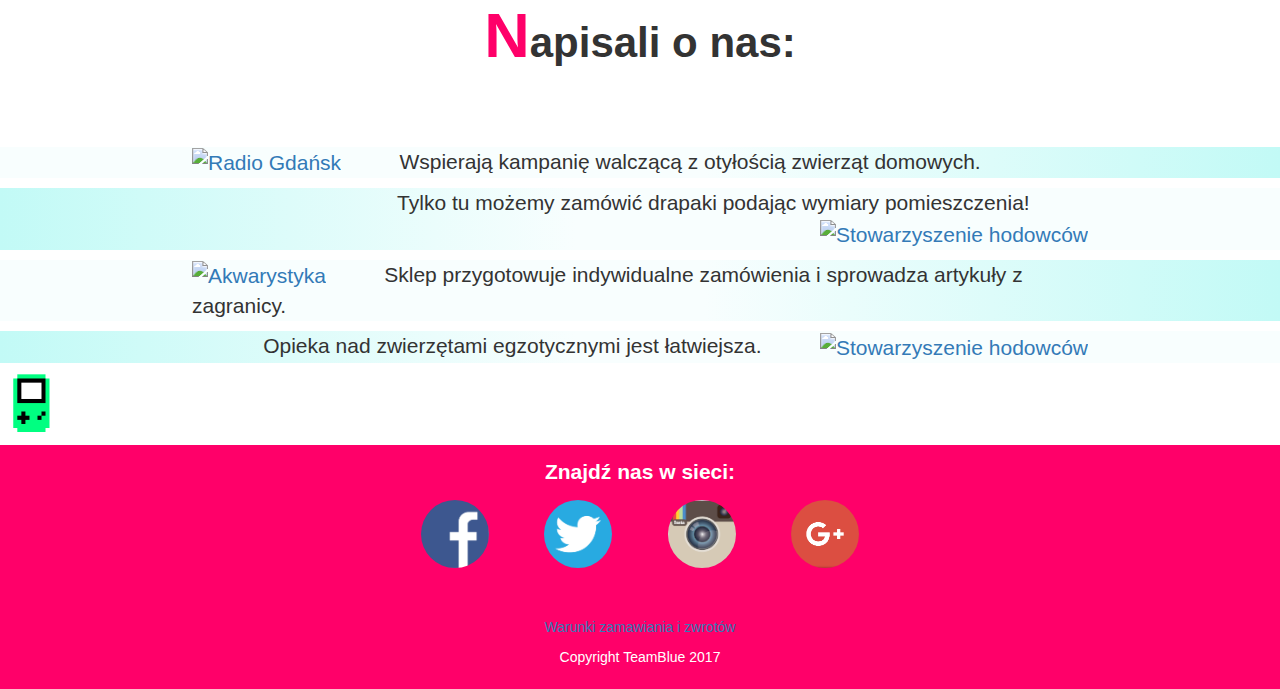
==== commit bdcd2e9e: "backlog- przycisk akcji" ====
--- a/index.html
+++ b/index.html
@@ -118,18 +118,24 @@
                      <img src="pug-background3.jpg" alt="zdjęcie psa" class="background_image">
                      <div class="carousel-caption">
                          <h2 class="title-short">Tu znajdziesz wszystko dla swojego pupila!</h2>
+                         <a href="#newsletter"><button class="btn btn-lg btn-default" type="button">Zaloguj się</button>
+                         </a>
                      </div>
                  </div>
                  <div class="item">
                      <img src="background_szczeniak2.jpg" alt="zdjęcie szczeniaka" class="background_image">
                      <div class="carousel-caption">
                          <h2 class="title-short">Tu znajdziesz wszystko dla swojego pupila!</h2>
+                         <a href="#newsletter"><button class="btn btn-lg btn-default" type="button">Zaloguj się</button>
+                         </a>
                      </div>
                  </div>
                  <div class="item">
                      <img src="background_cats3.jpg" alt="zdjęcie kota" class="background_image">
                      <div class="carousel-caption">
                          <h2 class="title-short">Tu znajdziesz wszystko dla swojego pupila!</h2>
+                         <a href="#newsletter"><button class="btn btn-lg btn-default" type="button">Zaloguj się</button>
+                         </a>
                      </div>
                  </div>
              </div>
--- a/css/style.css
+++ b/css/style.css
@@ -267,10 +267,19 @@
         outline: none;
     }
 
-@media screen and (min-width: 992px) and (max-width: 1512px) {
+
+@media screen and (min-width: 1200px)  {
 
     #custom-search-form button {
-        left: 86px;
+        left: 104px;
+        bottom: 40px;
+    }
+}
+
+@media screen and (min-width: 992px) and (max-width: 1200px) {
+
+    #custom-search-form button {
+        left: 84px;
         bottom: 36px;
     }
 }
@@ -284,9 +293,11 @@
     div.phonenumber {
         margin-bottom: 25px;
     }
+
 }
 
 @media screen and (min-width: 200px) and (max-width: 1200px) {
+
 
     i.fa-phone:before {
         font-size: 1.2em;
@@ -314,11 +325,21 @@
 }
 
 
-@media screen and (min-width: 1200px) and (max-width: 1512px) {
-
-    #custom-search-form button {
-        left: 104px;
-        bottom: 40px;
+@media screen and (max-width: 1251px) {
+    .navbar-collapse.collapse {
+        display: none !important;
+    }
+
+    .navbar-collapse.collapse.in {
+        display: block !important;
+    }
+
+    .navbar-header .collapse, .navbar-toggle {
+        display: block !important;
+    }
+
+    .navbar-header {
+        float: none;
     }
 }
 
@@ -357,6 +378,11 @@
     margin-top: 0;
     margin-bottom: 320px;
     padding-top: 150px;
+}
+
+
+.btn-group-lg>.btn, .btn-lg {
+    margin-bottom: 10px;
 }
 
 @media screen and (min-width: 800px) and (max-width: 1199px) {
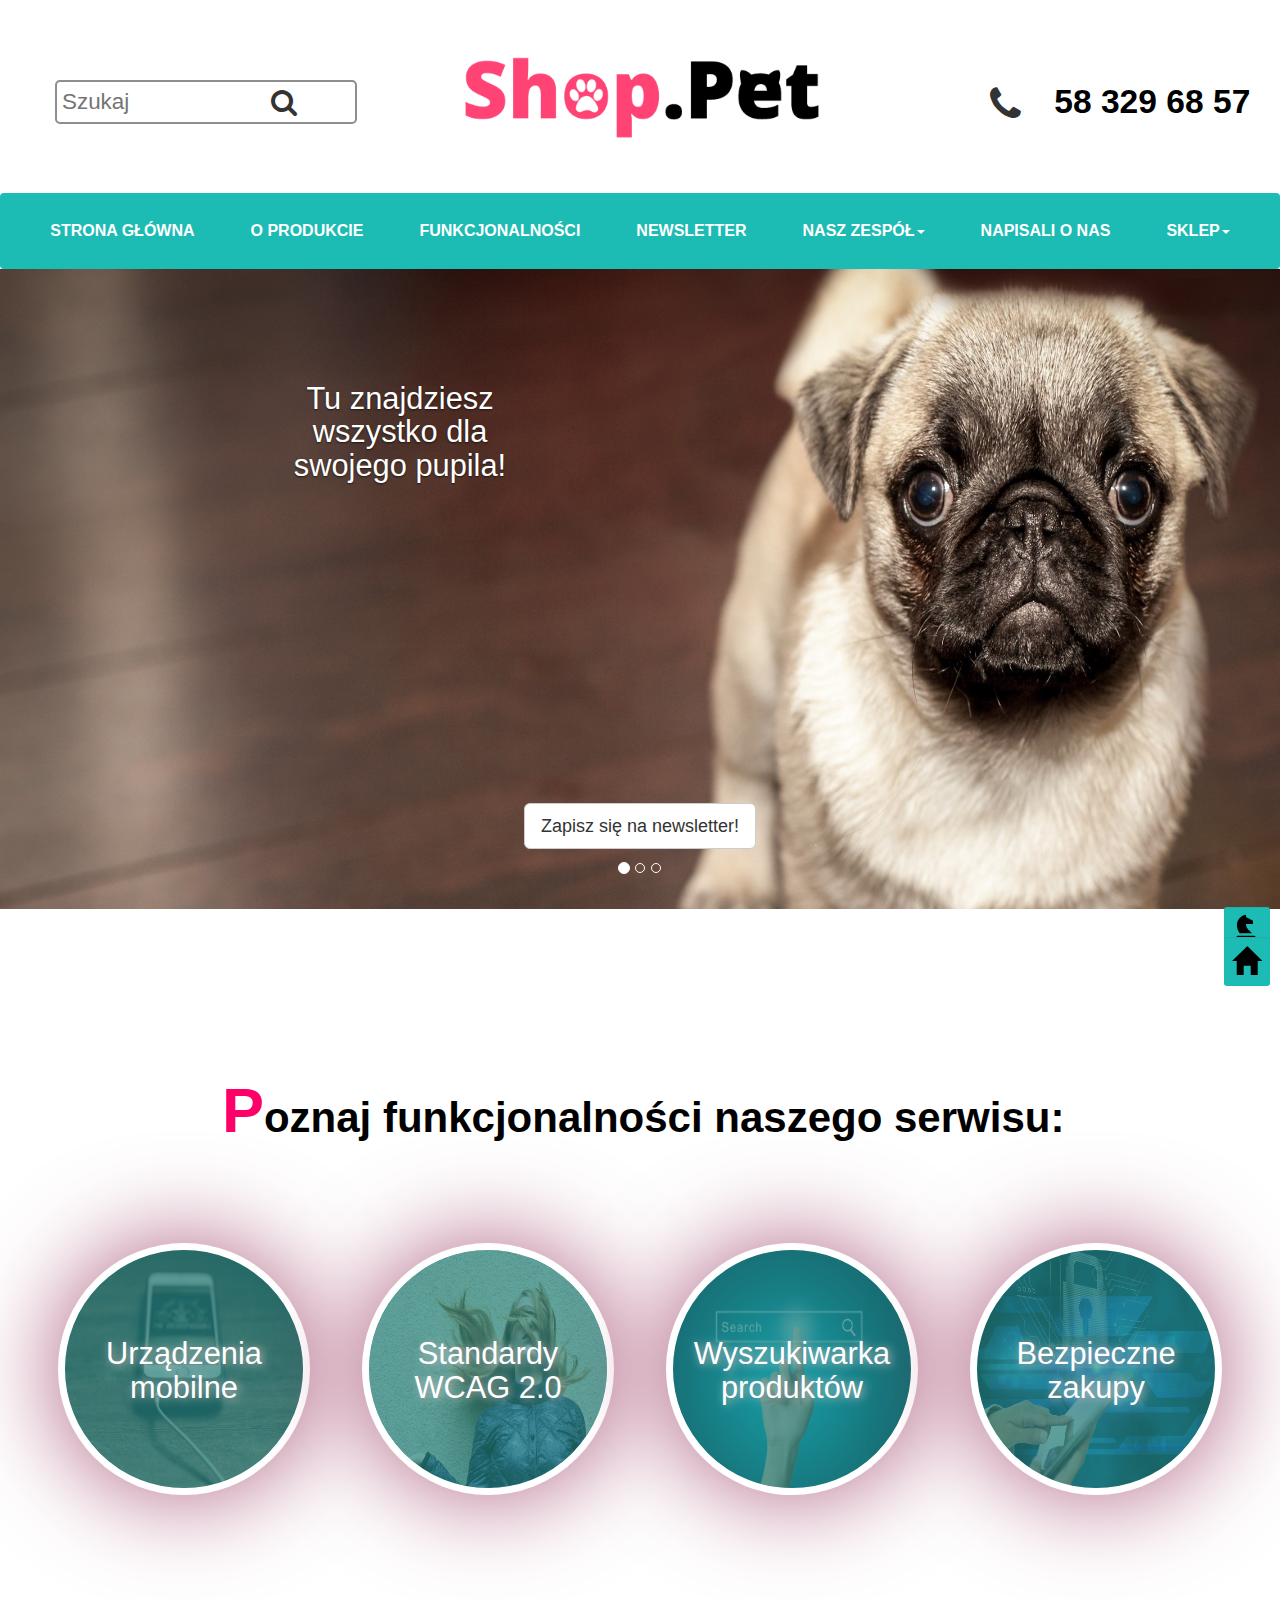
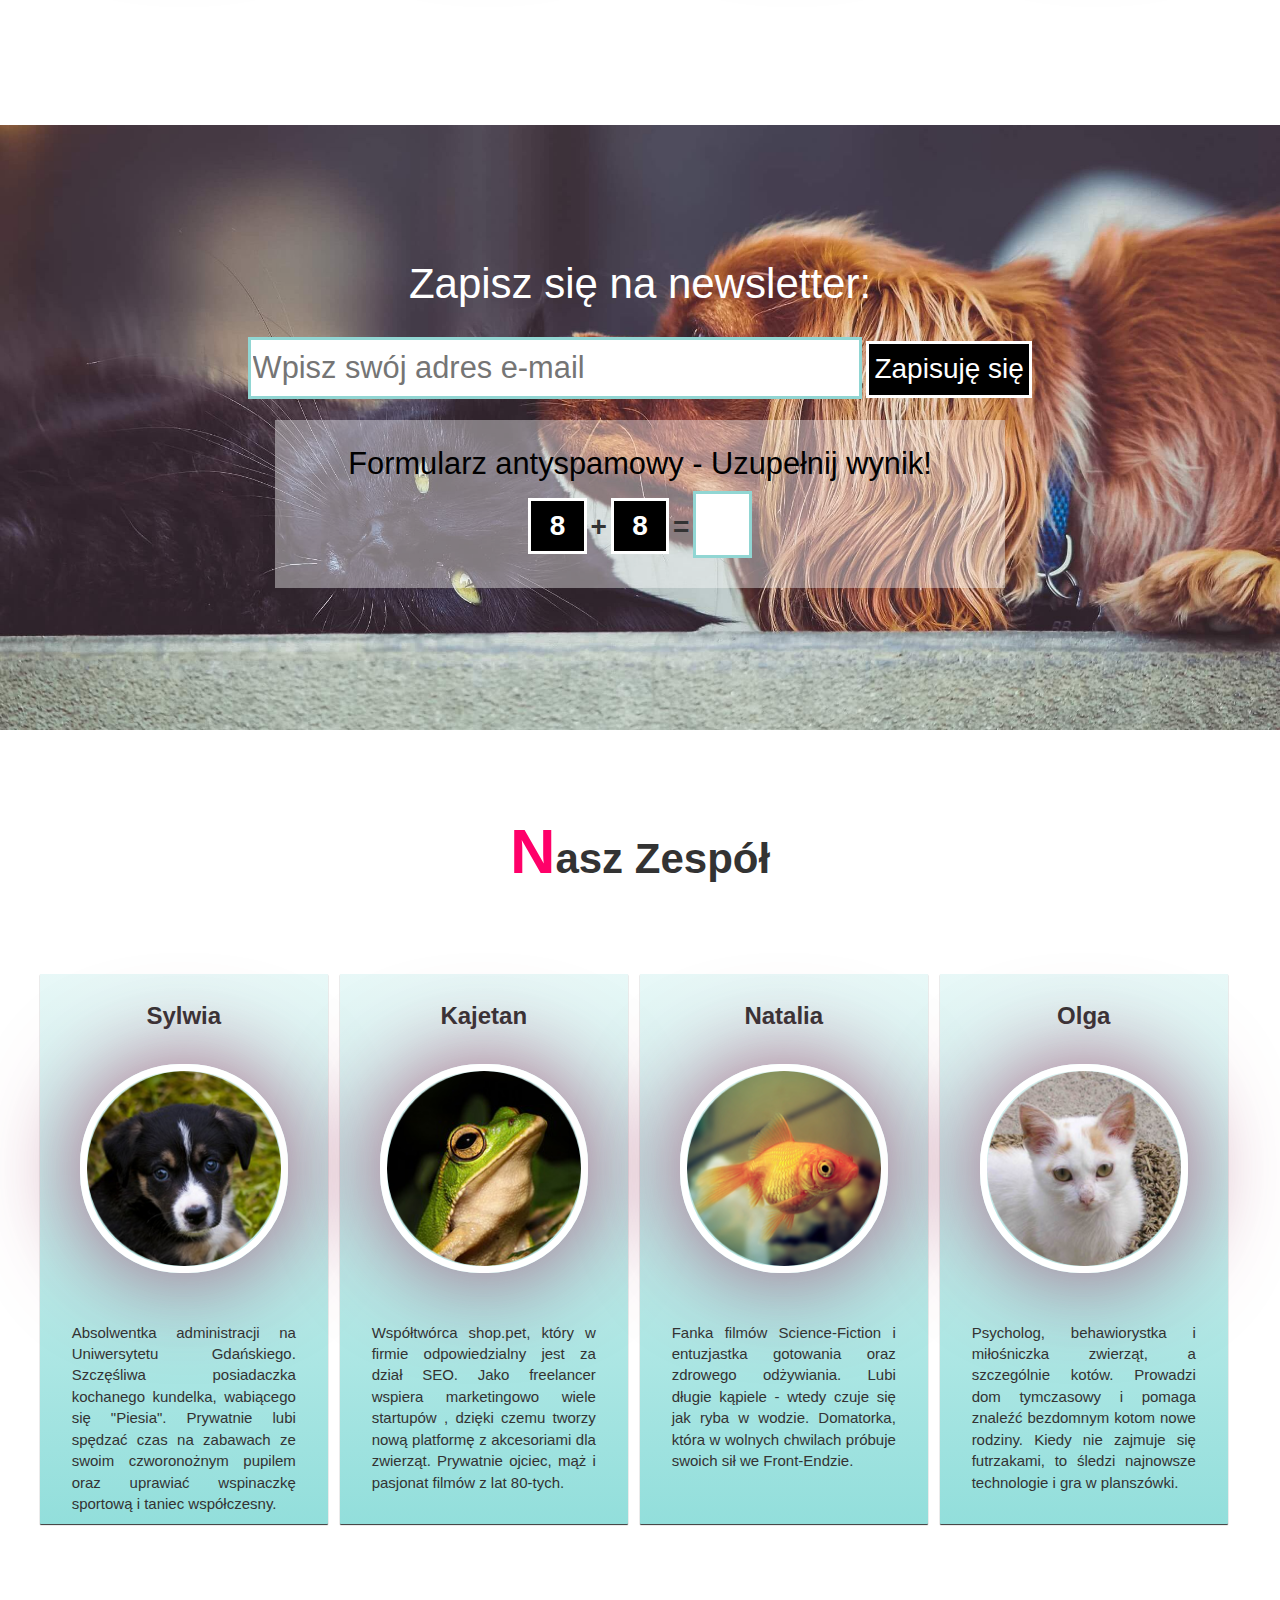
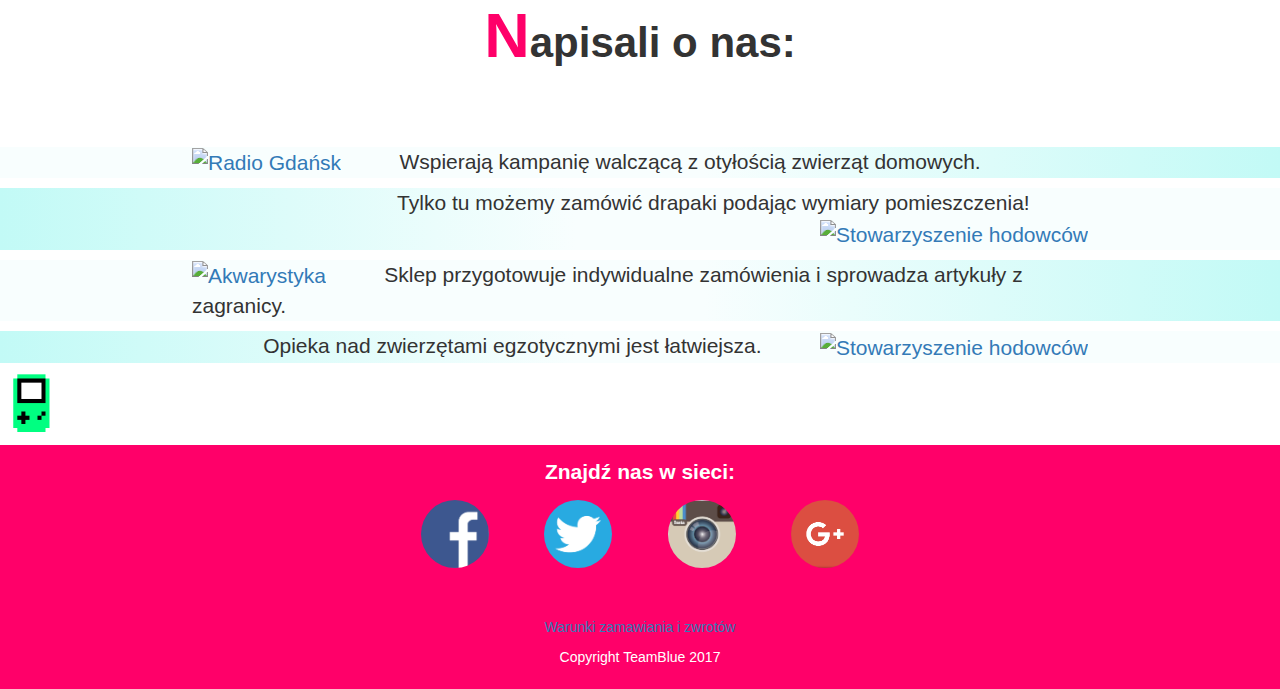
==== commit 02834618: "usuniecie js z funkcjonalnosci" ====
--- a/index.html
+++ b/index.html
@@ -92,8 +92,7 @@
                                         <li><a href="">Gady</a></li>
                                     </ul>
                                 </li>
-
-
+                    
                 </ul>
                 </div>
 
@@ -118,7 +117,7 @@
                      <img src="pug-background3.jpg" alt="zdjęcie psa" class="background_image">
                      <div class="carousel-caption">
                          <h2 class="title-short">Tu znajdziesz wszystko dla swojego pupila!</h2>
-                         <a href="#newsletter"><button class="btn btn-lg btn-default" type="button">Zaloguj się</button>
+                         <a href="#newsletter"><button class="btn btn-lg btn-default" type="button">Zapisz się na newsletter!</button>
                          </a>
                      </div>
                  </div>
@@ -126,7 +125,7 @@
                      <img src="background_szczeniak2.jpg" alt="zdjęcie szczeniaka" class="background_image">
                      <div class="carousel-caption">
                          <h2 class="title-short">Tu znajdziesz wszystko dla swojego pupila!</h2>
-                         <a href="#newsletter"><button class="btn btn-lg btn-default" type="button">Zaloguj się</button>
+                         <a href="#newsletter"><button class="btn btn-lg btn-default" type="button">Zapisz się na newsletter!</button>
                          </a>
                      </div>
                  </div>
@@ -134,7 +133,7 @@
                      <img src="background_cats3.jpg" alt="zdjęcie kota" class="background_image">
                      <div class="carousel-caption">
                          <h2 class="title-short">Tu znajdziesz wszystko dla swojego pupila!</h2>
-                         <a href="#newsletter"><button class="btn btn-lg btn-default" type="button">Zaloguj się</button>
+                         <a href="#newsletter"><button class="btn btn-lg btn-default" type="button" >Zapisz się na newsletter!</button>
                          </a>
                      </div>
                  </div>
